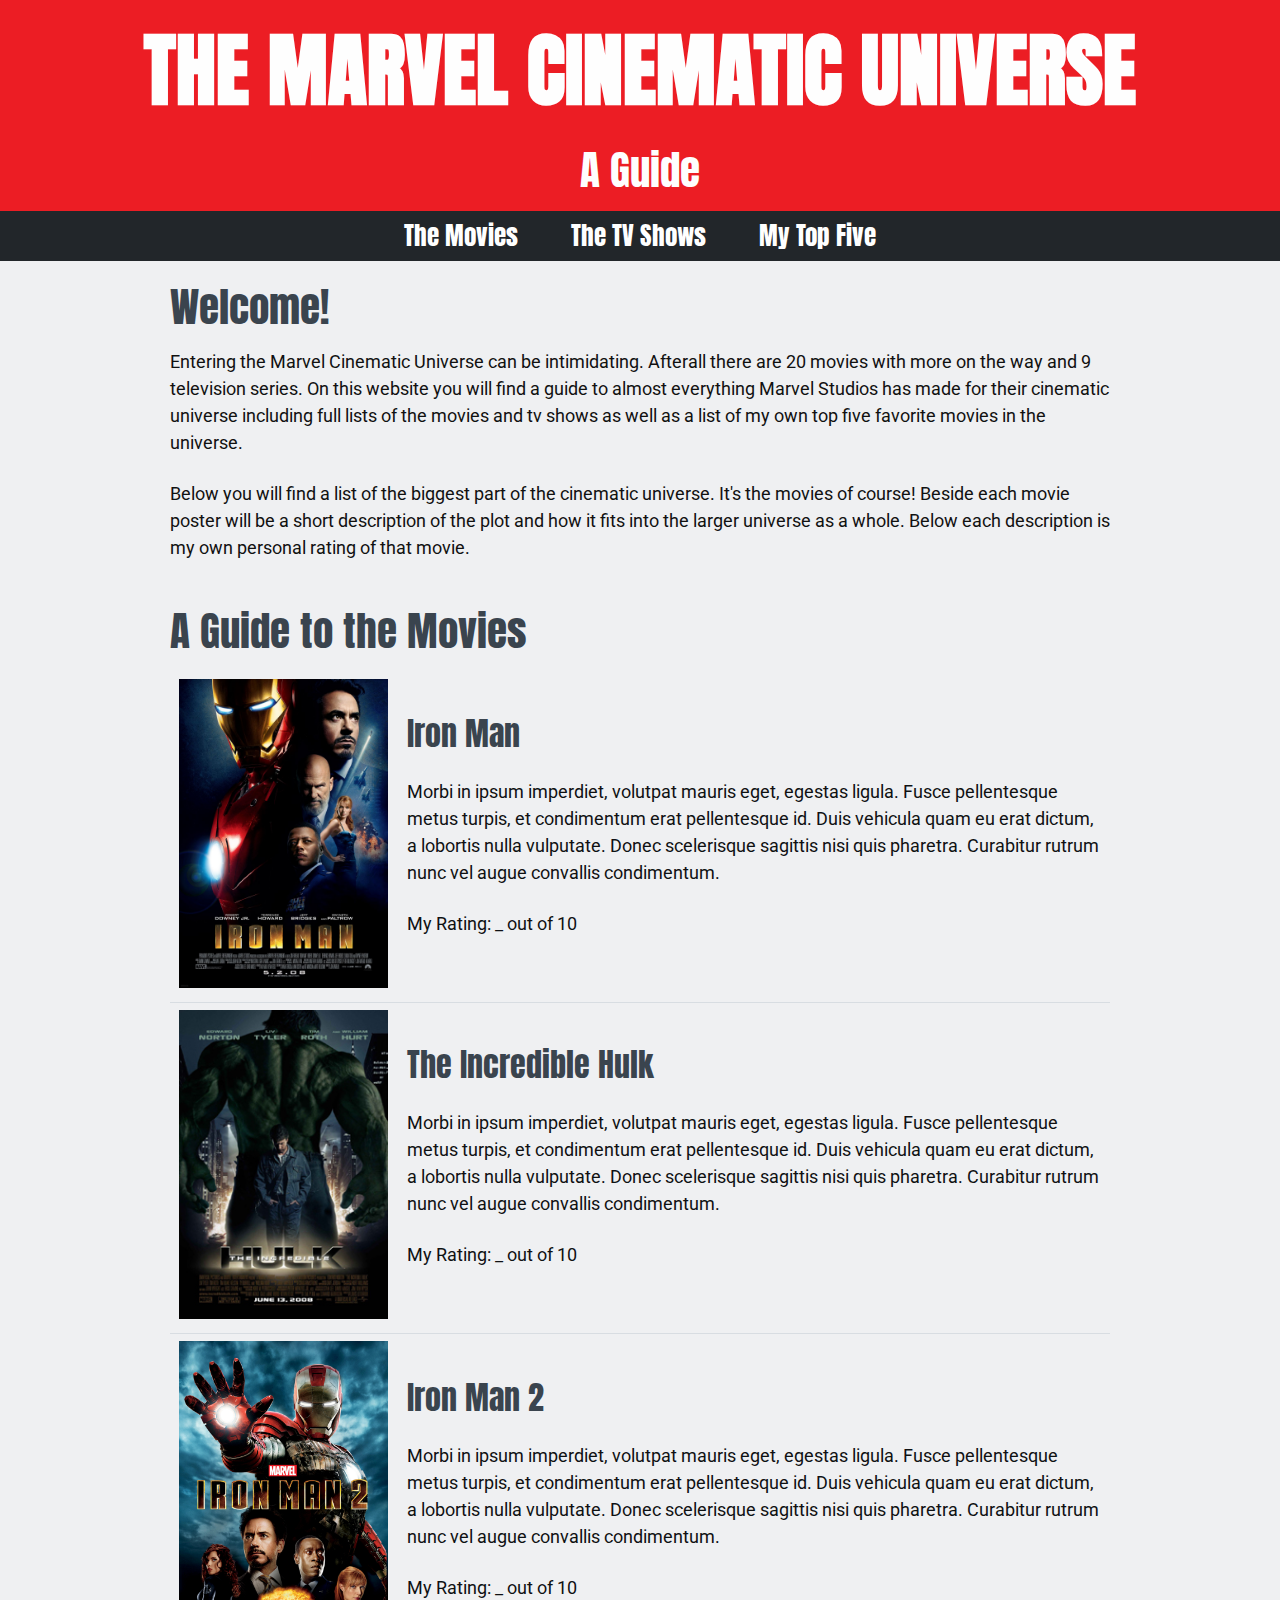
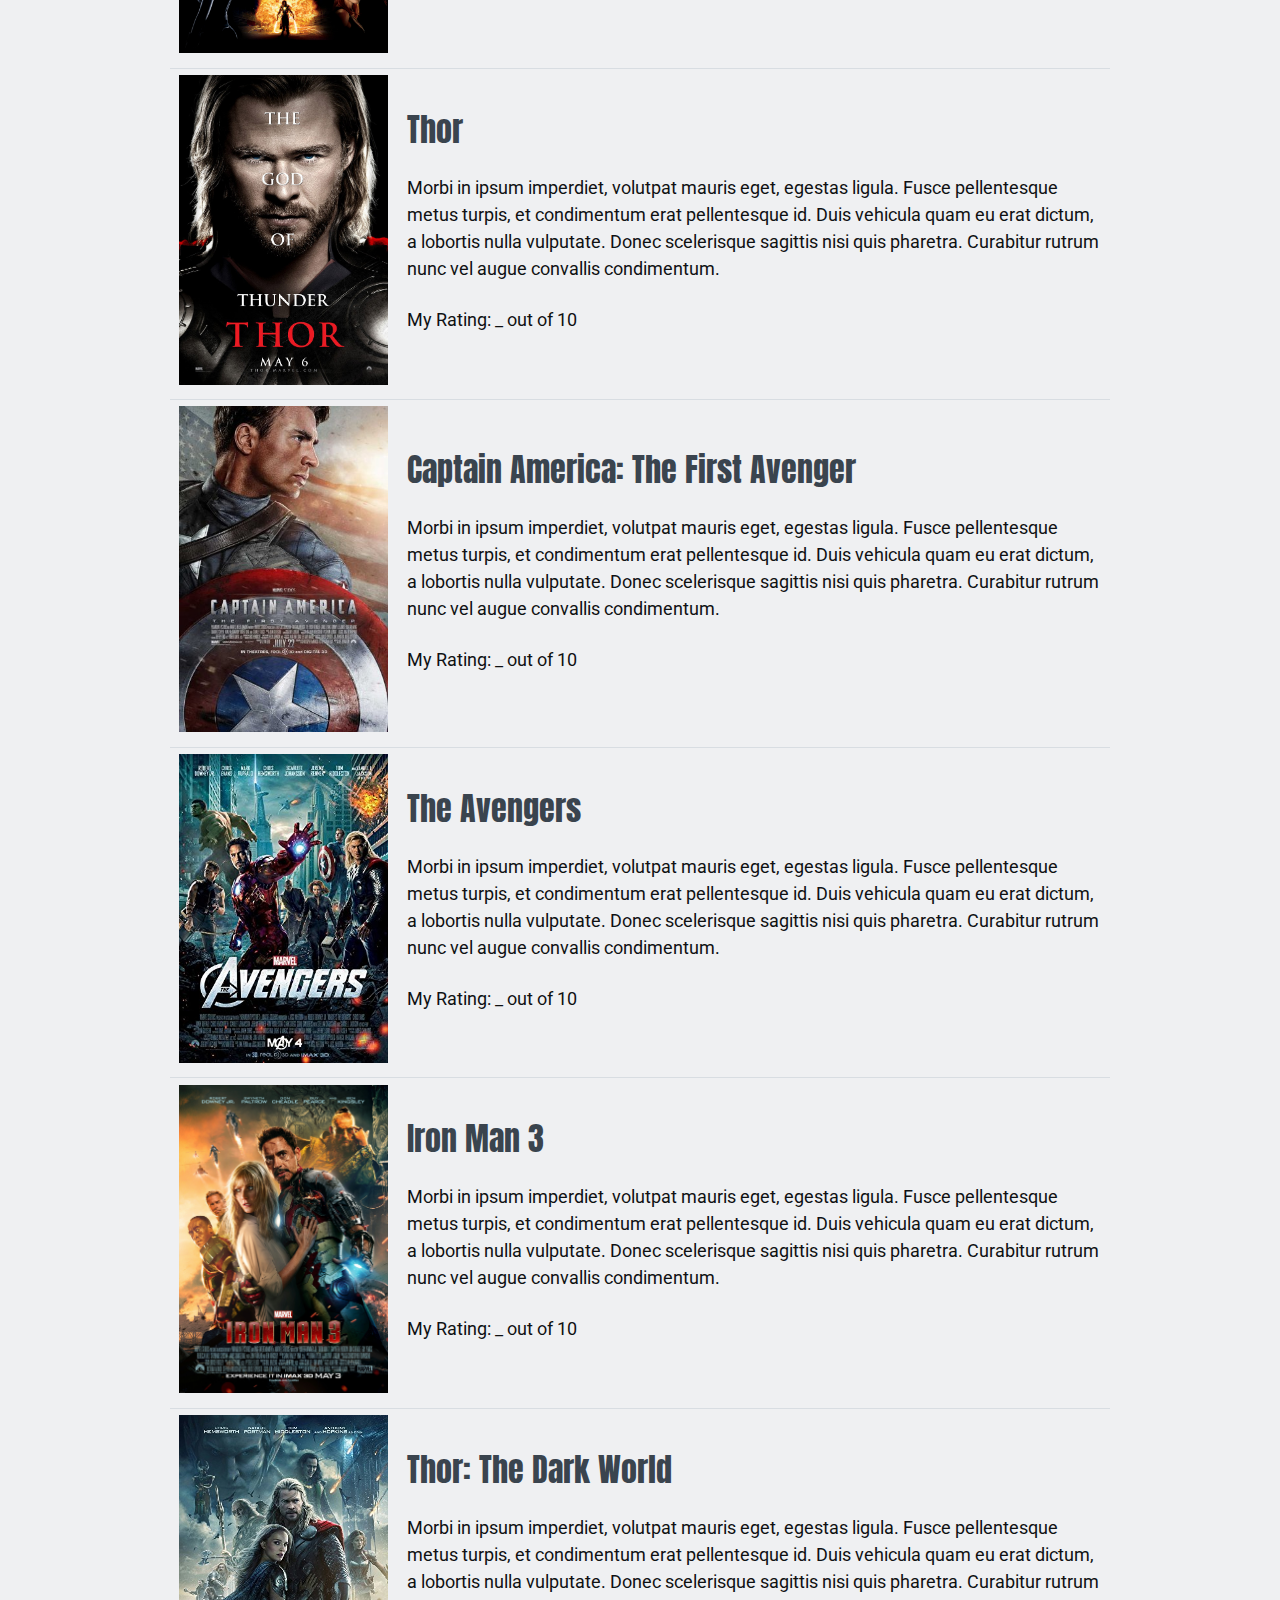
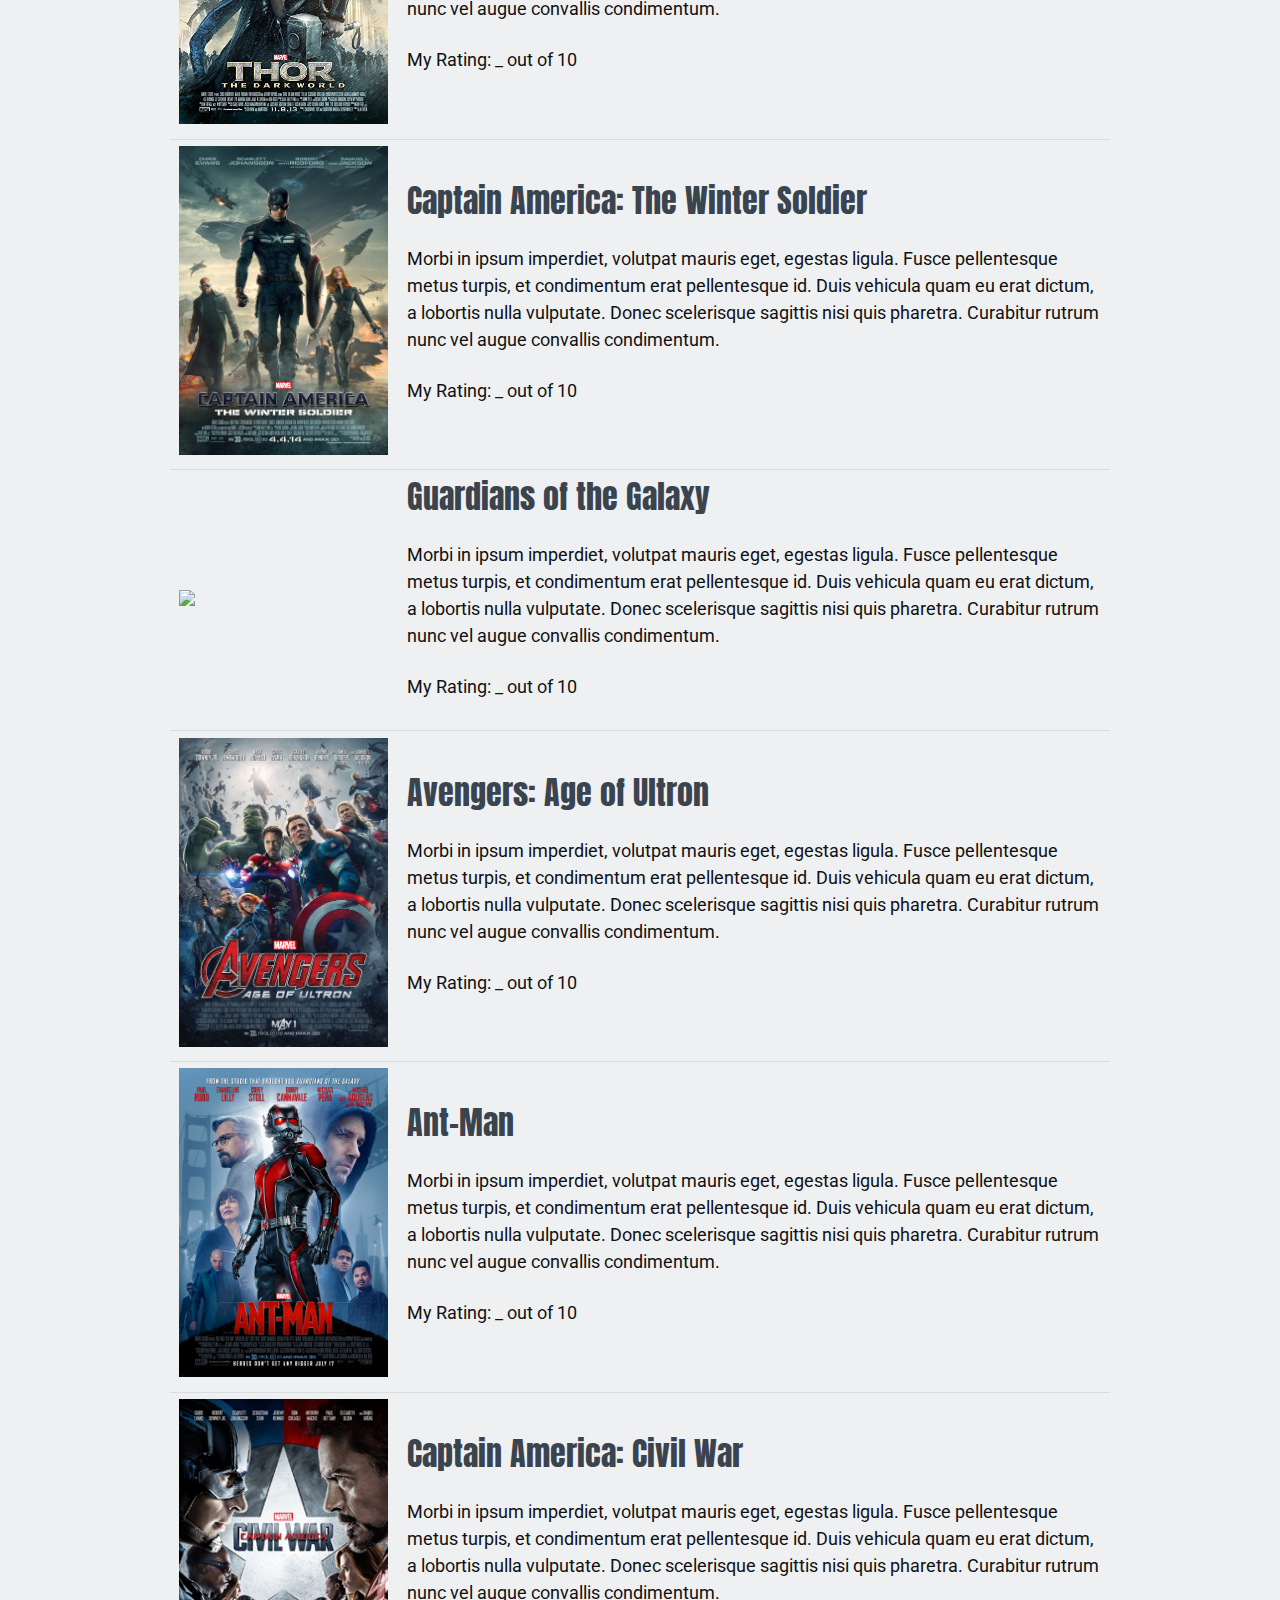
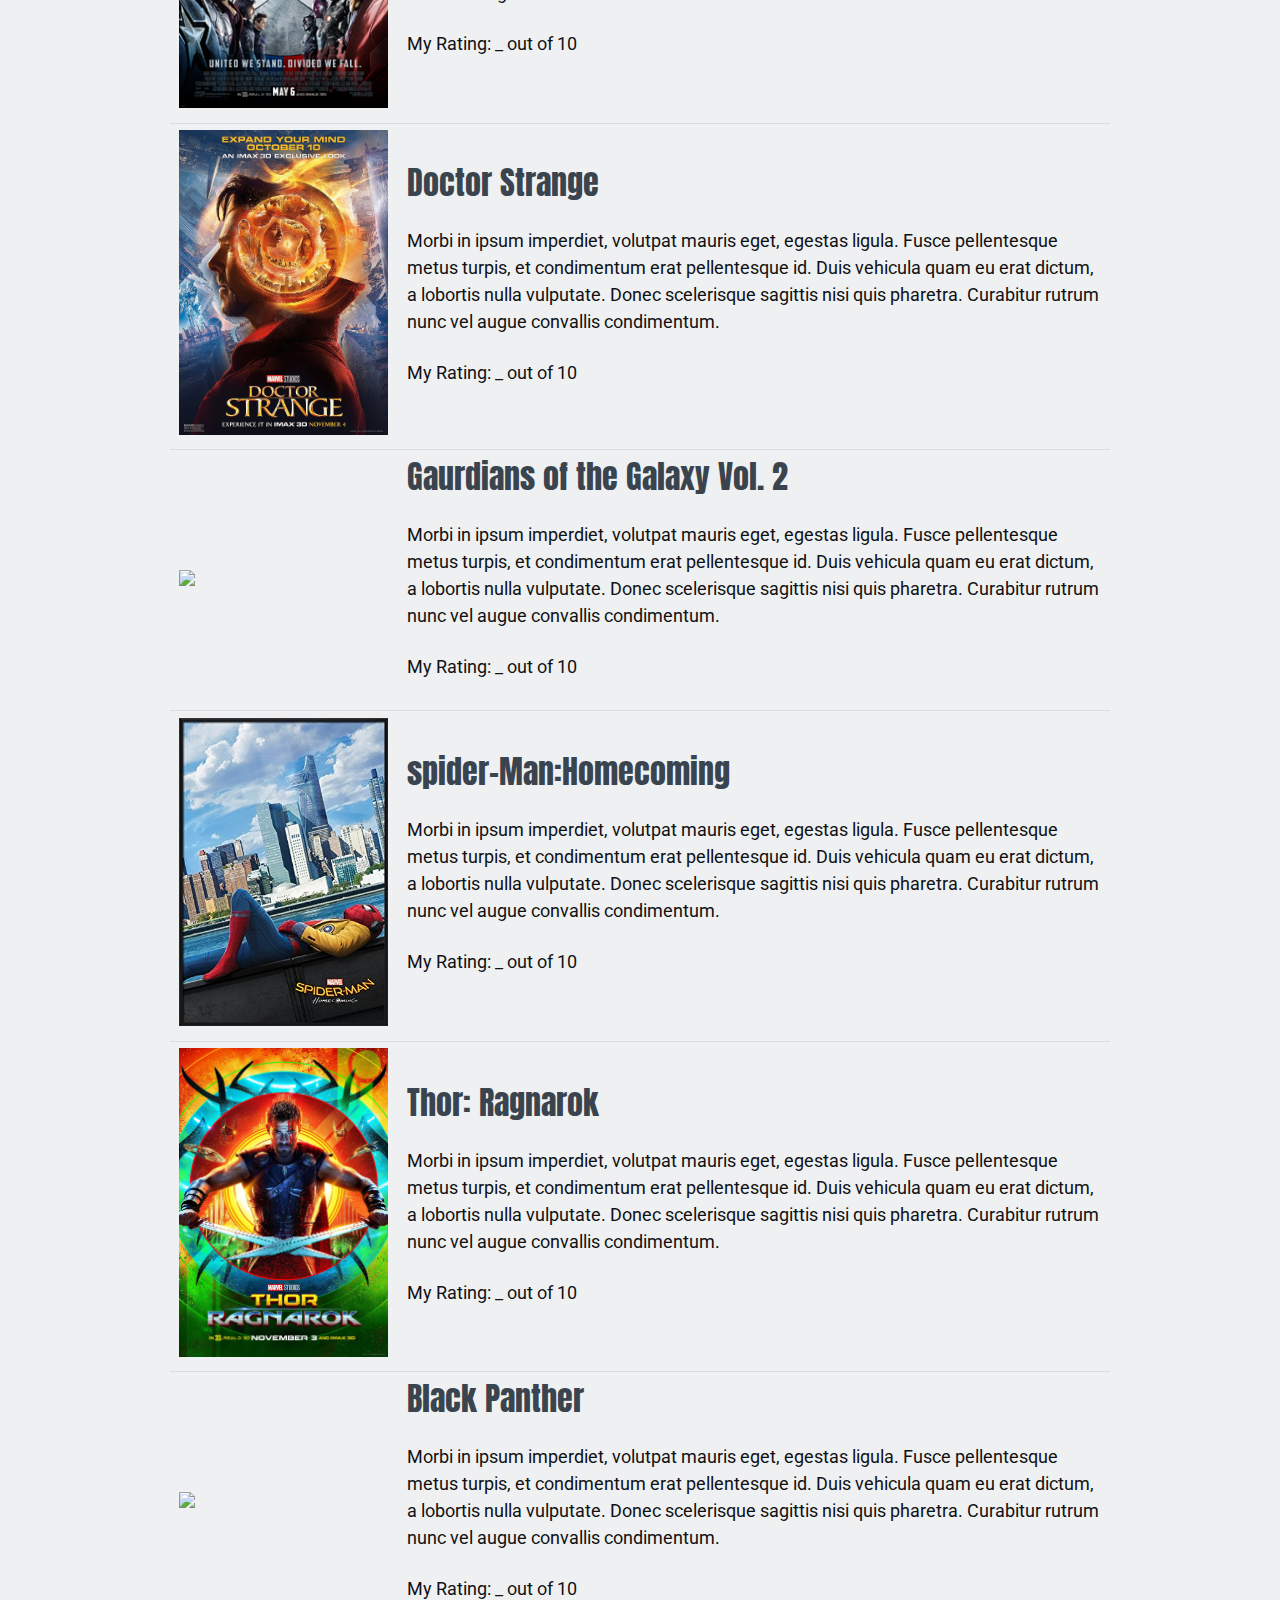
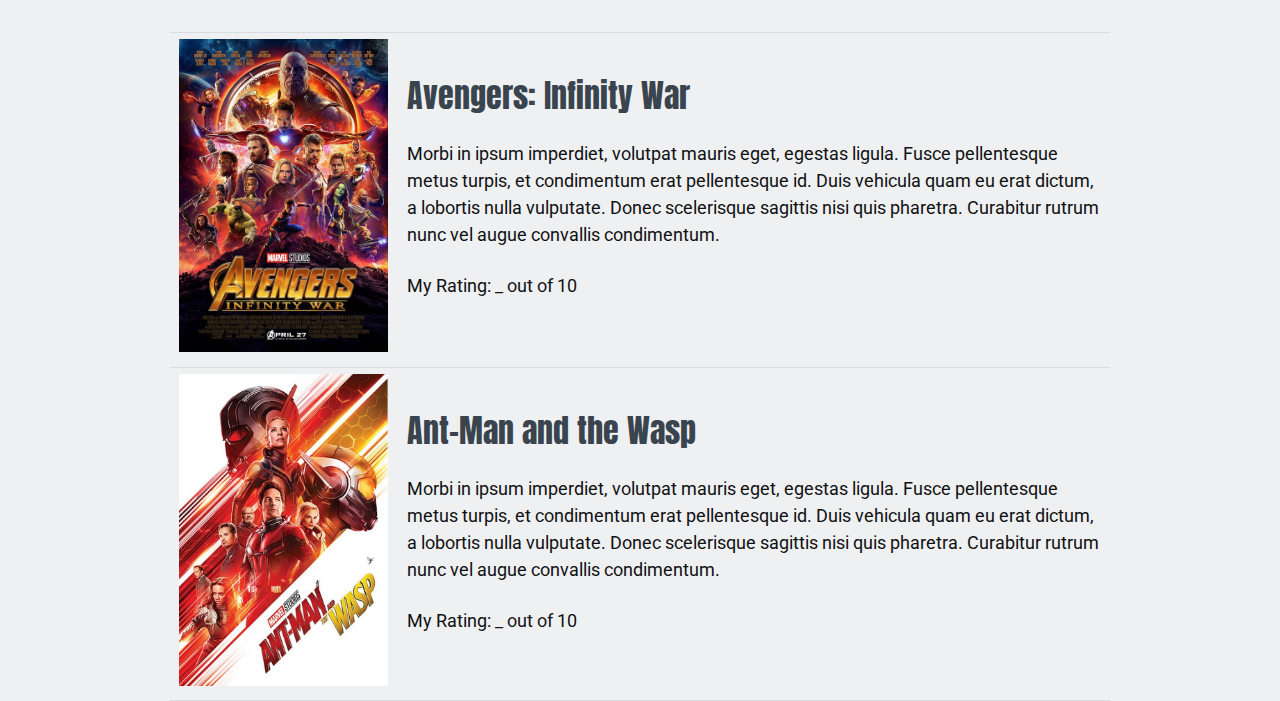
==== index.html @ a8808b58 "Add files via upload" ====
<!DOCTYPE html>

<html lang="en">
<head>
  <!-- metadata -->
  <meta charset="utf-8">
  <meta name="viewport" content="width=device-width, initial-scale=1">

  <!-- page title -->
  <title>MCU Guide</title>

  <!-- styles -->
  <link rel="stylesheet" href="css/odin-0.10.4.css">
  <link rel="stylesheet" href="css/main.css">
  <link href="https://fonts.googleapis.com/css?family=Anton" rel="stylesheet">
  <link href="https://fonts.googleapis.com/css?family=Roboto" rel="stylesheet">
</head>

<body>

  <!-- start making your grid here -->


  <head>
  <title> MCU Guide </title>
  <link rel="stylesheet" href="main.css">
  <link rel="stylesheet" href="odin-0.10.4.css">
  </head>

  <header>
    <h1> THE MARVEL CINEMATIC UNIVERSE </h1>
    <h2>A Guide </h2>
  </header>

    <nav class="navbar center-horizontal">
     <div class="navbar-menu">
       <ul>
         <li><a href="index.html">The Movies</a></li>
         <li><a href="tv.html">The TV Shows</a></li>
         <li><a href="top_five.html">My Top Five</a></li>
       </ul>
     </div>
   </nav>

<div class="container-lg">

<h2 class = "article"> Welcome! </h2>

    <p class = "intro"> Entering the Marvel Cinematic Universe can be intimidating. Afterall there are
       20 movies with more on the way and 9 television series. On this website you will find a guide to almost
        everything Marvel Studios has made for their cinematic universe including full lists of the movies and tv shows as well as a list of my own top five favorite movies in the universe. </p>

    <p class = "intro"> Below you will find a list of the biggest part of the cinematic universe. It's the movies of course! Beside each movie poster will be a short description of the plot and how it fits into the larger universe as a whole. Below each description is my own personal rating of that movie. </p>

<h2 class= "article"> A Guide to the Movies</h3>

    <table class="table-basic">


          <tbody>
            <tr>
              <td><img src="images/ironman.jpg"  width="900"></td>
              <td class = "info"><h3 class= "table">Iron Man</h3>
                <p>Morbi in ipsum imperdiet, volutpat mauris eget, egestas ligula.
                  Fusce pellentesque metus turpis, et condimentum erat pellentesque
                  id. Duis vehicula quam eu erat dictum, a lobortis nulla vulputate.
                  Donec scelerisque sagittis nisi quis pharetra. Curabitur rutrum nunc
                  vel augue convallis condimentum.</p>
                <p> My Rating: _ out of 10 </p> </td>
            </tr>
            <tr>
              <td><img src="images/hulk.jpg" width="900">  </td>
              <td class = "info"><h3 class= "table">The Incredible Hulk</h3>
                <p>Morbi in ipsum imperdiet, volutpat mauris eget, egestas ligula.
                  Fusce pellentesque metus turpis, et condimentum erat pellentesque
                  id. Duis vehicula quam eu erat dictum, a lobortis nulla vulputate.
                  Donec scelerisque sagittis nisi quis pharetra. Curabitur rutrum nunc
                  vel augue convallis condimentum.</p>
                  <p> My Rating: _ out of 10 </p></td>
            </tr>
            <tr>
              <td><img src="images/ironman_two.jpg" width="900"></td>
              <td class = "info"><h3 class= "table">Iron Man 2</h3>
                <p>Morbi in ipsum imperdiet, volutpat mauris eget, egestas ligula.
                  Fusce pellentesque metus turpis, et condimentum erat pellentesque
                  id. Duis vehicula quam eu erat dictum, a lobortis nulla vulputate.
                  Donec scelerisque sagittis nisi quis pharetra. Curabitur rutrum nunc
                  vel augue convallis condimentum.</p>
                  <p> My Rating: _ out of 10 </p></td>
            </tr>
            <tr>
              <td><img src="images/thor.jpg"  width="900"> </td>
              <td class = "info"><h3 class= "table">Thor</h3>
                <p>Morbi in ipsum imperdiet, volutpat mauris eget, egestas ligula.
                  Fusce pellentesque metus turpis, et condimentum erat pellentesque
                  id. Duis vehicula quam eu erat dictum, a lobortis nulla vulputate.
                  Donec scelerisque sagittis nisi quis pharetra. Curabitur rutrum nunc
                  vel augue convallis condimentum.</p>
                  <p> My Rating: _ out of 10 </p></td>
            </tr>
            <tr>
              <td><img src="images/cap_america.jpg"  width="900"> </td>
              <td class = "info"><h3 class= "table">Captain America: The First Avenger</h3>
                <p>Morbi in ipsum imperdiet, volutpat mauris eget, egestas ligula.
                  Fusce pellentesque metus turpis, et condimentum erat pellentesque
                  id. Duis vehicula quam eu erat dictum, a lobortis nulla vulputate.
                  Donec scelerisque sagittis nisi quis pharetra. Curabitur rutrum nunc
                  vel augue convallis condimentum.</p>
                  <p> My Rating: _ out of 10 </p></td>
            </tr>
            <tr>
              <td><img src="images/avengers.jpg"  width="900"></td>
              <td class = "info"><h3 class= "table">The Avengers</h3>
                <p>Morbi in ipsum imperdiet, volutpat mauris eget, egestas ligula.
                  Fusce pellentesque metus turpis, et condimentum erat pellentesque
                  id. Duis vehicula quam eu erat dictum, a lobortis nulla vulputate.
                  Donec scelerisque sagittis nisi quis pharetra. Curabitur rutrum nunc
                  vel augue convallis condimentum.</p>
                  <p> My Rating: _ out of 10 </p></td>
            </tr>
            <tr>
              <td><img src="images/ironman_three.jpg"  width="900"></td>
              <td class = "info"><h3 class= "table">Iron Man 3</h3>
                <p>Morbi in ipsum imperdiet, volutpat mauris eget, egestas ligula.
                  Fusce pellentesque metus turpis, et condimentum erat pellentesque
                  id. Duis vehicula quam eu erat dictum, a lobortis nulla vulputate.
                  Donec scelerisque sagittis nisi quis pharetra. Curabitur rutrum nunc
                  vel augue convallis condimentum.</p>
                  <p> My Rating: _ out of 10 </p></td>
            </tr>
            <tr>
              <td><img src="images/dark_world.jpg"  width="900"></td>
              <td class = "info"><h3 class= "table">Thor: The Dark World</h3>
                <p>Morbi in ipsum imperdiet, volutpat mauris eget, egestas ligula.
                  Fusce pellentesque metus turpis, et condimentum erat pellentesque
                  id. Duis vehicula quam eu erat dictum, a lobortis nulla vulputate.
                  Donec scelerisque sagittis nisi quis pharetra. Curabitur rutrum nunc
                  vel augue convallis condimentum.</p>
                  <p> My Rating: _ out of 10 </p></td>
            </tr>
            <tr>
              <td><img src="images/winter_soldier.jpg"  width="900"></td>
              <td class = "info"><h3 class= "table">Captain America: The Winter Soldier</h3>
                <p>Morbi in ipsum imperdiet, volutpat mauris eget, egestas ligula.
                  Fusce pellentesque metus turpis, et condimentum erat pellentesque
                  id. Duis vehicula quam eu erat dictum, a lobortis nulla vulputate.
                  Donec scelerisque sagittis nisi quis pharetra. Curabitur rutrum nunc
                  vel augue convallis condimentum.</p>
                  <p> My Rating: _ out of 10 </p></td>
            </tr>
            <tr>
              <td><img src="images/gaurdians_one.jpg"  width="900"></td>
              <td class = "info"><h3 class= "table">Guardians of the Galaxy</h3>
                <p>Morbi in ipsum imperdiet, volutpat mauris eget, egestas ligula.
                  Fusce pellentesque metus turpis, et condimentum erat pellentesque
                  id. Duis vehicula quam eu erat dictum, a lobortis nulla vulputate.
                  Donec scelerisque sagittis nisi quis pharetra. Curabitur rutrum nunc
                  vel augue convallis condimentum.</p>
                  <p> My Rating: _ out of 10 </p></td>
            </tr>
            <tr>
              <td><img src="images/age_of_ultron.jpg"  width="900"></td>
              <td class = "info"><h3 class= "table">Avengers: Age of Ultron</h3>
                <p>Morbi in ipsum imperdiet, volutpat mauris eget, egestas ligula.
                  Fusce pellentesque metus turpis, et condimentum erat pellentesque
                  id. Duis vehicula quam eu erat dictum, a lobortis nulla vulputate.
                  Donec scelerisque sagittis nisi quis pharetra. Curabitur rutrum nunc
                  vel augue convallis condimentum.</p>
                  <p> My Rating: _ out of 10 </p></td>
            </tr>
            <tr>
              <td><img src="images/antman.jpg"  width="900"></td>
              <td class = "info"><h3 class= "table">Ant-Man</h3>
                <p>Morbi in ipsum imperdiet, volutpat mauris eget, egestas ligula.
                  Fusce pellentesque metus turpis, et condimentum erat pellentesque
                  id. Duis vehicula quam eu erat dictum, a lobortis nulla vulputate.
                  Donec scelerisque sagittis nisi quis pharetra. Curabitur rutrum nunc
                  vel augue convallis condimentum.</p>
                  <p> My Rating: _ out of 10 </p></td>
            </tr>
            <tr>
              <td><img src="images/civil_war.jpg"  width="900"></td>
              <td class = "info"><h3 class= "table">Captain America: Civil War</h3>
                <p>Morbi in ipsum imperdiet, volutpat mauris eget, egestas ligula.
                  Fusce pellentesque metus turpis, et condimentum erat pellentesque
                  id. Duis vehicula quam eu erat dictum, a lobortis nulla vulputate.
                  Donec scelerisque sagittis nisi quis pharetra. Curabitur rutrum nunc
                  vel augue convallis condimentum.</p>
                  <p> My Rating: _ out of 10 </p></td>
            </tr>
            <tr>
              <td><img src="images/doctor_strange.jpg"  width="900"></td>
              <td class = "info"><h3 class= "table">Doctor Strange</h3>
                <p>Morbi in ipsum imperdiet, volutpat mauris eget, egestas ligula.
                  Fusce pellentesque metus turpis, et condimentum erat pellentesque
                  id. Duis vehicula quam eu erat dictum, a lobortis nulla vulputate.
                  Donec scelerisque sagittis nisi quis pharetra. Curabitur rutrum nunc
                  vel augue convallis condimentum.</p>
                  <p> My Rating: _ out of 10 </p></td>
            </tr>
            <tr>
              <td><img src="images/gaurdians_two.jpg" width="900"></td>
              <td class = "info"><h3 class= "table">Gaurdians of the Galaxy Vol. 2</h3>
                <p>Morbi in ipsum imperdiet, volutpat mauris eget, egestas ligula.
                  Fusce pellentesque metus turpis, et condimentum erat pellentesque
                  id. Duis vehicula quam eu erat dictum, a lobortis nulla vulputate.
                  Donec scelerisque sagittis nisi quis pharetra. Curabitur rutrum nunc
                  vel augue convallis condimentum.</p>
                  <p> My Rating: _ out of 10 </p></td>
            </tr>
            <tr>
              <td><img src="images/homecoming.jpg"  width="900"></td>
              <td class = "info"><h3 class= "table">spider-Man:Homecoming</h3>
                <p>Morbi in ipsum imperdiet, volutpat mauris eget, egestas ligula.
                  Fusce pellentesque metus turpis, et condimentum erat pellentesque
                  id. Duis vehicula quam eu erat dictum, a lobortis nulla vulputate.
                  Donec scelerisque sagittis nisi quis pharetra. Curabitur rutrum nunc
                  vel augue convallis condimentum.</p>
                  <p> My Rating: _ out of 10 </p> </td>
            </tr>
            <tr>
              <td><img src="images/ragnorok.jpg"  width="900"></td>
              <td class = "info"><h3 class= "table">Thor: Ragnarok</h3>
                <p>Morbi in ipsum imperdiet, volutpat mauris eget, egestas ligula.
                  Fusce pellentesque metus turpis, et condimentum erat pellentesque
                  id. Duis vehicula quam eu erat dictum, a lobortis nulla vulputate.
                  Donec scelerisque sagittis nisi quis pharetra. Curabitur rutrum nunc
                  vel augue convallis condimentum.</p>
                  <p> My Rating: _ out of 10 </p></td>
            </tr>
            <tr>
              <td><img src="images/black_panther.jpg"  width="900"></td>
              <td class = "info"><h3 class= "table">Black Panther</h3>
                <p>Morbi in ipsum imperdiet, volutpat mauris eget, egestas ligula.
                  Fusce pellentesque metus turpis, et condimentum erat pellentesque
                  id. Duis vehicula quam eu erat dictum, a lobortis nulla vulputate.
                  Donec scelerisque sagittis nisi quis pharetra. Curabitur rutrum nunc
                  vel augue convallis condimentum.</p>
                  <p> My Rating: _ out of 10 </p></td>
            </tr>
            <tr>
              <td><img src="images/infinity_war.jpg"  width="900"></td>
              <td class = "info"><h3 class= "table">Avengers: Infinity War</h3>
                <p>Morbi in ipsum imperdiet, volutpat mauris eget, egestas ligula.
                  Fusce pellentesque metus turpis, et condimentum erat pellentesque
                  id. Duis vehicula quam eu erat dictum, a lobortis nulla vulputate.
                  Donec scelerisque sagittis nisi quis pharetra. Curabitur rutrum nunc
                  vel augue convallis condimentum.</p>
                  <p> My Rating: _ out of 10 </p></td>
            </tr>
            <tr>
              <td><img src="images/antman_wasp.jpg"  width="900"></td>
              <td class = "info"><h3 class= "table">Ant-Man and the Wasp</h3>
                <p>Morbi in ipsum imperdiet, volutpat mauris eget, egestas ligula.
                  Fusce pellentesque metus turpis, et condimentum erat pellentesque
                  id. Duis vehicula quam eu erat dictum, a lobortis nulla vulputate.
                  Donec scelerisque sagittis nisi quis pharetra. Curabitur rutrum nunc
                  vel augue convallis condimentum.</p>
                  <p> My Rating: _ out of 10 </p></td>
            </tr>

          </tbody>

        </table>




</div>







  <!-- include any javascript below this line -->


</body>
</html>
---- css/odin-0.10.4.css ----
/*! odin-0.10.1.css | MIT License | https://github.com/joncoop/odin */
/* ==========================================================================
   Resets
   ========================================================================== */
/**
 * Set box-sizing to border-box for all elements.
 *
 * Technique from:
 * https://css-tricks.com/box-sizing/
 */
html, body {
  box-sizing: border-box;
  height: 100%;
}

*, *:before, *:after {
  box-sizing: inherit;
  /*  */
}

/**
 * Remove the margin on the body.
 */
body {
  margin: 0;
}

/* ==========================================================================
   The Grid
   ========================================================================== */
/**
 * The grid is based upon rows using flexbox.
 */
.row {
  display: flex;
  flex-direction: row;
  flex-wrap: wrap;
}

/**
 * Apply default stying to all elements in a row.
 *
 * This is a bit hackish. I'm assuming only columns will be direct decendants
 * of a row. This syntax just saves some typing.
 */
.row > * {
  padding: 12px;
  position: relative;
  width: 100%;
  /* why is this here? */
}

/**
 * Allow for gutters between columns to be adjusted.
 */
.row.gutter-default > * {
  padding: 12px;
}

.row.gutter-double > * {
  padding: 24px;
}

.row.gutter-none > * {
  padding: 0;
}

/**
 * Base column classes.
 */
.col-xs-1 {
  width: 8.333333%;
}

.col-xs-2 {
  width: 16.666666%;
}

.col-xs-3 {
  width: 25%;
}

.col-xs-4 {
  width: 33.333333%;
}

.col-xs-5 {
  width: 41.666666%;
}

.col-xs-6 {
  width: 50%;
}

.col-xs-7 {
  width: 58.333333%;
}

.col-xs-8 {
  width: 66.666666%;
}

.col-xs-9 {
  width: 75%;
}

.col-xs-10 {
  width: 83.333333%;
}

.col-xs-11 {
  width: 91.666666%;
}

.col-xs-12 {
  width: 100%;
}

/**
 * Responsive column classes for small viewports and up.
 */
@media (min-width: 480px) {
  .col-sm-1 {
    width: 8.333333%;
  }

  .col-sm-2 {
    width: 16.666666%;
  }

  .col-sm-3 {
    width: 25%;
  }

  .col-sm-4 {
    width: 33.333333%;
  }

  .col-sm-5 {
    width: 41.666666%;
  }

  .col-sm-6 {
    width: 50%;
  }

  .col-sm-7 {
    width: 58.333333%;
  }

  .col-sm-8 {
    width: 66.666666%;
  }

  .col-sm-9 {
    width: 75%;
  }

  .col-sm-10 {
    width: 83.333333%;
  }

  .col-sm-11 {
    width: 91.666666%;
  }

  .col-sm-12 {
    width: 100%;
  }
}
/**
 * Responsive column classes for medium viewports and up.
 */
@media (min-width: 720px) {
  .col-md-1 {
    width: 8.333333%;
  }

  .col-md-2 {
    width: 16.666666%;
  }

  .col-md-3 {
    width: 25%;
  }

  .col-md-4 {
    width: 33.333333%;
  }

  .col-md-5 {
    width: 41.666666%;
  }

  .col-md-6 {
    width: 50%;
  }

  .col-md-7 {
    width: 58.333333%;
  }

  .col-md-8 {
    width: 66.666666%;
  }

  .col-md-9 {
    width: 75%;
  }

  .col-md-10 {
    width: 83.333333%;
  }

  .col-md-11 {
    width: 91.666666%;
  }

  .col-md-12 {
    width: 100%;
  }
}
/**
 * Responsive column classes for large viewports and up.
 */
@media (min-width: 960px) {
  .col-lg-1 {
    width: 8.333333%;
  }

  .col-lg-2 {
    width: 16.666666%;
  }

  .col-lg-3 {
    width: 25%;
  }

  .col-lg-4 {
    width: 33.333333%;
  }

  .col-lg-5 {
    width: 41.666666%;
  }

  .col-lg-6 {
    width: 50%;
  }

  .col-lg-7 {
    width: 58.333333%;
  }

  .col-lg-8 {
    width: 66.666666%;
  }

  .col-lg-9 {
    width: 75%;
  }

  .col-lg-10 {
    width: 83.333333%;
  }

  .col-lg-11 {
    width: 91.666666%;
  }

  .col-lg-12 {
    width: 100%;
  }
}
/**
 * Reverse the order of columns within a row.
 */
.reverse {
  flex-direction: row-reverse;
  flex-wrap: wrap-reverse;
}

@media (max-width: 479px) {
  .reverse-xs {
    flex-direction: row-reverse;
    flex-wrap: wrap-reverse;
  }
}
@media (min-width: 480px) and (max-width: 719px) {
  .reverse-sm {
    flex-direction: row-reverse;
    flex-wrap: wrap-reverse;
  }
}
@media (min-width: 720px) and (max-width: 959px) {
  .reverse-md {
    flex-direction: row-reverse;
    flex-wrap: wrap-reverse;
  }
}
@media (min-width: 960px) {
  .reverse-lg {
    flex-direction: row-reverse;
    flex-wrap: wrap-reverse;
  }
}
/**
 * The .show-gridlines class can be applied to the body or any other element
 * that contains rows. Gridlines aren't intended to be applied to final layouts,
 * but they can be quite useful when creating the initial grid or debugging.
 */
.show-gridlines .row > * {
  border: 1px solid #bbb;
}

/* ==========================================================================
   Containers
   ========================================================================== */
/**
* Center container classes and give a little paddinn on the sides to keep
* content from touching the edge of small screens.
*/
.container-sm,
.container-md,
.container-lg,
.container-xl {
  margin: 0 auto;
  padding: 0 0.6rem;
}

/**
 * Fluid containers expand to the max-width if space is available. Otherwise,
 * they expand to the browser width.
 *
 * TODO: Create fixed-width responsive containers that snap to viewport
 *       breakpoints.
 */
.container-sm {
  max-width: 480px;
}

.container-md {
  max-width: 720px;
}

.container-lg {
  max-width: 960px;
}

.container-xl {
  max-width: 1200px;
}

/* ==========================================================================
   Navbar
   ========================================================================== */
.navbar {
  align-items: center;
  background-color: #d8dde2;
  display: flex;
  justify-content: space-between;
  padding: 0 0.4rem;
}

.navbar-menu {
  display: flex;
  position: relative;
  z-index: 998;
  /* make sure the menu stays in front of all other content */
}

.navbar-spread {
  display: block;
}

.navbar-spread .navbar-menu {
  display: block;
}

.navbar-spread .navbar-menu ul {
  display: flex;
  justify-content: space-around;
}

.navbar ul {
  display: flex;
  list-style: none;
  margin: 0;
  padding: 0;
}

.navbar li {
  padding: 0.4rem;
}

.navbar a:link,
.navbar a:visited {
  display: block;
  text-decoration: none;
}

.navbar a:hover,
.navbar a:active {
  text-decoration: underline;
}

.navbar-brand {
  color: #0f1113;
  font-size: 2.0rem;
  font-weight: 500;
  margin: 0 auto 0 0;
}

.menu-toggle {
  background-color: transparent;
  border: none;
  display: block;
  font-size: 1.0rem;
  /* http://stackoverflow.com/questions/29930933/absolute-positioned-item-in-a-flex-container-still-gets-considered-as-item-in-ie */
  margin: 0 0.2rem 0 auto;
  padding: 0.6rem 0;
}

.menu-dismiss {
  background-color: transparent;
  border: none;
  color: #3a444e;
  display: block;
  font-size: 24px;
  margin: 0.2rem;
  right: 0;
  padding: 0.2rem;
  position: absolute;
  top: 0;
  z-index: 999;
  /* make sure this is higher than the navbar-menu */
}

.navbar-slideout .navbar-menu,
.navbar-slideout-xs .navbar-menu,
.navbar-slideout-sm .navbar-menu,
.navbar-slideout-md .navbar-menu,
.navbar-slideout-lg .navbar-menu,
.navbar-slideout-xl .navbar-menu {
  background-color: #d8dde2;
  display: block;
  height: 100%;
  left: -280px;
  opacity: 0.96;
  overflow: auto;
  position: fixed;
  top: 0;
  transition: 0.4s;
  width: 280px;
}

.navbar-slideout .navbar-menu ul,
.navbar-slideout-xs .navbar-menu ul,
.navbar-slideout-sm .navbar-menu ul,
.navbar-slideout-md .navbar-menu ul,
.navbar-slideout-lg .navbar-menu ul,
.navbar-slideout-xl .navbar-menu ul {
  flex-direction: column;
}

.navbar-slideout .menu-shown,
.navbar-slideout-xs .menu-shown,
.navbar-slideout-sm .menu-shown,
.navbar-slideout-md .menu-shown,
.navbar-slideout-lg .menu-shown,
.navbar-slideout-xl .menu-shown {
  left: 0;
  transition: 0.4s;
}

@media (min-width: 480px) {
  .navbar-slideout-sm .navbar-menu {
    background-color: transparent;
    height: auto;
    overflow: auto;
    position: static;
    width: auto;
  }

  .navbar-slideout-sm .navbar-menu ul {
    flex-direction: row;
  }

  .navbar-slideout-sm .menu-dismiss,
  .navbar-slideout-sm .menu-toggle {
    display: none;
  }
}
@media (min-width: 720px) {
  .navbar-slideout-md .navbar-menu {
    background-color: transparent;
    height: auto;
    overflow: auto;
    position: static;
    width: auto;
  }

  .navbar-slideout-md .navbar-menu ul {
    flex-direction: row;
  }

  .navbar-slideout-md .menu-dismiss,
  .navbar-slideout-md .menu-toggle {
    display: none;
  }
}
@media (min-width: 960px) {
  .navbar-slideout-lg .navbar-menu {
    background-color: transparent;
    height: auto;
    overflow: auto;
    position: static;
    width: auto;
  }

  .navbar-slideout-lg .navbar-menu ul {
    flex-direction: row;
  }

  .navbar-slideout-lg .menu-dismiss,
  .navbar-slideout-lg .menu-toggle {
    display: none;
  }
}
/* ==========================================================================
   Positioning
   ========================================================================== */
/**
 * Utilities for horizontally and vertically centering elements.
 */
.center-vertical,
.center-horizontal,
.push-left,
.push-right {
  display: flex;
}

.center-vertical {
  align-items: center;
}

.center-horizontal {
  justify-content: center;
}

/**
 * Push element to the right or left edge of other elements.
 */
.push-left {
  justify-content: flex-start;
}

.push-right {
  justify-content: flex-end;
}

/**
 * Position elements in the corners of other elements.
 */
.upper-left,
.upper-right,
.lower-right,
.lower-left {
  position: absolute;
}

.upper-left,
.gutter-default .upper-left {
  top: 12px;
  left: 12px;
}

.gutter-double .upper-left {
  top: 24px;
  left: 24px;
}

.gutter-none .upper-left {
  top: 0;
  left: 0;
}

.upper-right,
.gutter-default .upper-right {
  top: 12px;
  right: 12px;
}

.gutter-double .upper-right {
  top: 24px;
  right: 24px;
}

.gutter-none .upper-right {
  top: 0;
  right: 0;
}

.lower-right,
.gutter-default .lower-right {
  bottom: 12px;
  right: 12px;
}

.gutter-double .lower-right {
  bottom: 24px;
  right: 24px;
}

.gutter-none .lower-right {
  bottom: 0;
  right: 0;
}

.lower-left,
.gutter-default .lower-left {
  bottom: 12px;
  left: 12px;
}

.gutter-double .lower-left {
  bottom: 24px;
  left: 24px;
}

.gutter-none .lower-left {
  bottom: 0;
  left: 0;
}

/**
 * Utility classes for quicly applying floats to elements.
 */
.right {
  float: right;
  margin-left: 1.2rem;
  margin-bottom: 1.2rem;
}

.left {
  float: left;
  margin-right: 1.2rem;
  margin-bottom: 1.2rem;
}

.clear {
  clear: both;
}

/**
 * Center inline elements such as images.
 */
.center {
  display: block;
  margin: 0 auto;
}

/**
 * Text alignment utilities.
 */
.text-left {
  text-align: left;
}

.text-right {
  text-align: right;
}

.text-center {
  text-align: center;
}

.text-justify {
  text-align: justify;
}

/* ==========================================================================
   Responsive Utilities
   ========================================================================== */
/**
 * Images, iframes, and video elements are responsive by default.
 *
 * TODO: Write classes that constrain responsive video and iframes to a fixed
 *       aspect ratio.
 */
img,
iframe,
video {
  max-width: 100%;
}

/**
 * Hide content based on viewport
 *
 * The .hidden-*-down classes hide the element when the viewport is at the given
 * breakpoint or smaller. For example, .hidden-sm-down hides an element on small,
 * and extra-small viewports.
 *
 * The .hidden-*-up classes hide the element when the viewport is at the given
 * breakpoint or wider.
 */
@media (max-width: 479px) {
  .hide-xs-down {
    display: none;
  }
}
@media (max-width: 719px) {
  .hide-sm-down {
    display: none;
  }
}
@media (max-width: 959px) {
  .hide-md-down {
    display: none;
  }
}
@media (min-width: 480px) {
  .hide-sm-up {
    display: none;
  }
}
@media (min-width: 720px) {
  .hide-md-up {
    display: none;
  }
}
@media (min-width: 960px) {
  .hide-lg-up {
    display: none;
  }
}
/* ==========================================================================
   Typography
   ========================================================================== */
/**
 * Apply default body styles.
 */
body {
  background-color: #fdfdfd;
  color: #111;
  font-family: "Helvetica Neue", Helvetica, Arial, sans-serif;
  font-size: 18px;
  font-weight: 400;
  line-height: 1.5;
}

/**
 * Apply default heading styles.
 */
h1,
h2,
h3,
h4,
h5,
h6 {
  color: #3a444e;
  font-weight: 500;
  margin-top: 0rem;
}

h1 {
  font-size: 4.0rem;
  line-height: 4.5rem;
  margin-bottom: 1.5rem;
}

h2 {
  font-size: 2.555rem;
  line-height: 3.25rem;
  margin-bottom: 1.75rem;
}

h3 {
  font-size: 2.0rem;
  line-height: 2.5rem;
  margin-bottom: 1.5rem;
}

h4 {
  font-size: 1.555rem;
  line-height: 2.0rem;
  margin-bottom: 1.0rem;
}

h5 {
  font-size: 1.333rem;
  line-height: 1.75rem;
  margin-bottom: 1.25rem;
}

h6 {
  font-size: 1.111rem;
  line-height: 1.75rem;
  margin-bottom: 1.25rem;
}

/**
 * Set vertical spacing for non-heading text elements.
 */
p,
ul,
ol,
pre,
table,
blockquote {
  margin-top: 0rem;
  margin-bottom: 1.5rem;
}

ul ul,
ol ol,
ul ol,
ol ul {
  margin-top: 0rem;
  margin-bottom: 0rem;
}

sub,
sup {
  line-height: 0;
  position: relative;
  vertical-align: baseline;
}

sup {
  top: -0.5em;
}

sub {
  bottom: -0.25em;
}

/**
 * Make sure list indentation is consistent with other spacing.
 */
ol,
ul {
  margin-left: 18.0045px;
  padding-left: 24px;
}

/**
 * Unstyled lists.
 */
ol.list-unstyled,
ul.list-unstyled {
  list-style: none;
  margin: 0;
  padding: 0;
}

/**
 * Style blockquotes and citations.
 */
blockquote {
  border-left: 6px solid #d8dde2;
  font-size: 1.333rem;
  line-height: 1.75rem;
  margin-left: 24px;
  padding-left: 12px;
}

blockquote p:last-of-type {
  margin-bottom: 0.5rem;
}

blockquote cite {
  color: #678;
  display: block;
  font-size: 1.0rem;
  font-style: italic;
}

blockquote cite::before {
  content: "\2014 ";
  margin-right: 0.4rem;
  white-space: pre;
}

/**
 * Make the weight of bold text relative to the base font-weight.
 *
 * In all likelihood this has no effect, but it might if a very light base
 * font-weight is used.
 */
b,
strong {
  font-weight: bolder;
}

/**
 * Make sure small text is rendered the same in all browsers.
 */
small {
  font-size: 80%;
}

/**
 * Set the highlight color.
 */
mark {
  background-color: #ff8;
}

/**
 * Get the code and code-like elements.
 */
code,
kbd,
samp {
  color: #678;
  font-family: monospace;
  font-size: 1.0em;
}

/**
 * Utilities for de-emphasizing text.
 */
.light {
  color: #678;
}

/* ==========================================================================
   Images
   ========================================================================== */
/**
 * Remove the border on linked images in IE.
 */
img {
  border-style: none;
}

/**
 * Helper classes allow for rounded and circle images.
 *
 * These image styles can be used on elements other than images.
 */
.rounded {
  border-radius: 0.4rem;
}

.circle {
  border-radius: 50%;
}

/* ==========================================================================
   Tables
   ========================================================================== */
/**
 * Just a little basic table styling. Nothing too fancy.
 */
table.table-basic {
  border-collapse: collapse;
  color: #0f1113;
}

table.table-basic caption {
  color: #0f1113;
  font-size: 1.333rem;
  font-weight: 500;
  padding: 0.4rem;
  text-align: center;
}

table.table-basic tfoot {
  color: #3a444e;
  font-size: 0.85rem;
  font-style: italic;
}

table.table-basic tbody tr {
  border-bottom: 1px solid #d8dde2;
}

table.table-basic td,
table.table-basic th {
  padding: 0.4rem 0.6rem;
}

table.table-basic th {
  border-bottom: 1px solid #678;
  border-top: 1px solid #678;
  color: #3a444e;
  font-weight: 500;
}

/**
 * Make tables responsive.
 *
 * Technique from:
 * http://allthingssmitty.com/2016/10/03/responsive-table-layout/
 */
table.table-stack {
  width: 100%;
}

table.table-stack thead {
  border: none;
  clip: rect(0 0 0 0);
  height: 1px;
  margin: -1px;
  overflow: hidden;
  padding: 0;
  position: absolute !important;
  width: 1px;
}

table.table-stack tbody tr {
  border: 1px solid #9eaab6;
  display: block;
  margin-bottom: 0.4rem;
  padding: 0.4rem;
}

table.table-stack td {
  display: block;
  text-align: right;
}

table.table-stack td:before {
  content: attr(aria-label);
  float: left;
  font-weight: 500;
  color: #3a444e;
}

table.table-stack tfoot td {
  display: block;
  text-align: left;
}

@media (max-width: 479px) {
  table.table-stack-xs {
    width: 100%;
  }

  table.table-stack-xs thead {
    border: none;
    clip: rect(0 0 0 0);
    height: 1px;
    margin: -1px;
    overflow: hidden;
    padding: 0;
    position: absolute !important;
    width: 1px;
  }

  table.table-stack-xs tbody tr {
    border: 1px solid #9eaab6;
    display: block;
    margin-bottom: 0.4rem;
    padding: 0.4rem;
  }

  table.table-stack-xs td {
    display: block;
    text-align: right;
  }

  table.table-stack-xs td:before {
    content: attr(aria-label);
    float: left;
    font-weight: 500;
    color: #3a444e;
  }

  table.table-stack-xs tfoot td {
    display: block;
    text-align: left;
  }
}
@media (max-width: 719px) {
  table.table-stack-sm {
    width: 100%;
  }

  table.table-stack-sm thead {
    border: none;
    clip: rect(0 0 0 0);
    height: 1px;
    margin: -1px;
    overflow: hidden;
    padding: 0;
    position: absolute !important;
    width: 1px;
  }

  table.table-stack-sm tbody tr {
    border: 1px solid #9eaab6;
    display: block;
    margin-bottom: 0.4rem;
    padding: 0.4rem;
  }

  table.table-stack-sm td {
    display: block;
    text-align: right;
  }

  table.table-stack-sm td:before {
    content: attr(aria-label);
    float: left;
    font-weight: 500;
    color: #3a444e;
  }

  table.table-stack-sm tfoot td {
    display: block;
    text-align: left;
  }
}
@media (max-width: 959px) {
  table.table-stack-md {
    width: 100%;
  }

  table.table-stack-md thead {
    border: none;
    clip: rect(0 0 0 0);
    height: 1px;
    margin: -1px;
    overflow: hidden;
    padding: 0;
    position: absolute !important;
    width: 1px;
  }

  table.table-stack-md tbody tr {
    border: 1px solid #9eaab6;
    display: block;
    margin-bottom: 0.4rem;
    padding: 0.4rem;
  }

  table.table-stack-md td {
    display: block;
    text-align: right;
  }

  table.table-stack-md td:before {
    content: attr(aria-label);
    float: left;
    font-weight: 500;
    color: #3a444e;
  }

  table.table-stack-md tfoot td {
    display: block;
    text-align: left;
  }
}
/**
 * Utility classes to shade table rows.
 */
table.shade-even-rows tbody tr:nth-child(even) {
  background-color: #d8dde2;
}

table.shade-odd-rows tbody tr:nth-child(odd) {
  background-color: #d8dde2;
}

/* ==========================================================================
   Buttons
   ========================================================================== */
.button-primary,
.button-secondary,
.button-info,
.button-success,
.button-warning,
.button-danger,
input[type="button"].button-primary,
input[type="button"].button-secondary,
input[type="button"].button-info,
input[type="button"].button-success,
input[type="button"].button-danger,
input[type="button"].button-warning,
input[type="submit"].button-primary,
input[type="submit"].button-secondary,
input[type="submit"].button-info,
input[type="submit"].button-success,
input[type="submit"].button-danger,
input[type="submit"].button-warning {
  border-radius: 3px;
  display: inline-block;
  font-family: "Helvetica Neue", Helvetica, Arial, sans-serif;
  font-size: 18px;
  line-height: 1.0;
  margin: 0.3rem 0;
  outline: 0;
  padding: 0.6rem;
  text-decoration: none;
  vertical-align: middle;
}

.button-primary:focus,
.button-secondary:focus,
.button-info:focus,
.button-success:focus,
.button-warning:focus,
.button-danger:focus,
input[type="button"].button-primary:focus,
input[type="button"].button-secondary:focus,
input[type="button"].button-info:focus,
input[type="button"].button-success:focus,
input[type="button"].button-danger:focus,
input[type="button"].button-warning:focus,
input[type="submit"].button-primary:focus,
input[type="submit"].button-secondary:focus,
input[type="submit"].button-info:focus,
input[type="submit"].button-success:focus,
input[type="submit"].button-danger:focus,
input[type="submit"].button-warning:focus {
  box-shadow: 0 0 6px #678;
}

.button-primary:disabled,
.button-secondary:disabled,
.button-info:disabled,
.button-success:disabled,
.button-warning:disabled,
.button-danger:disabled,
input[type="button"]:disabled,
input[type="submit"]:disabled {
  color: #f2f2f2;
  cursor: not-allowed;
}

.button-primary,
.button-info,
.button-success,
.button-warning,
.button-danger {
  border: none;
  color: #FFF;
}

.button-primary {
  background-color: #678;
}

.button-primary:hover {
  background-color: #5b6a79;
}

.button-primary:disabled {
  background-color: #9eaab6;
}

.button-secondary {
  background-color: #FFF;
  border: 1px solid #9eaab6;
  color: #3a444e;
}

.button-secondary:hover {
  background-color: #f2f2f2;
}

.button-secondary:disabled {
  background-color: #FFF;
  color: #9eaab6;
}

.button-info {
  background-color: #5be;
}

.button-info:hover {
  background-color: #3eb2ec;
}

.button-info:disabled {
  background-color: #b2e0f7;
}

.button-success {
  background-color: #2c5;
}

.button-success:hover {
  background-color: #1eb64c;
}

.button-success:disabled {
  background-color: #6de792;
}

.button-warning {
  background-color: #d82;
}

.button-warning:hover {
  background-color: #c77a1f;
}

.button-warning:disabled {
  background-color: #ebb87a;
}

.button-danger {
  background-color: #c00;
}

.button-danger:hover {
  background-color: #b30000;
}

.button-danger:disabled {
  background-color: #ff6666;
}

.button-sm {
  font-size: 0.8rem;
  padding: 0.2rem;
}

.button-lg {
  font-size: 2.0rem;
  padding: 0.8rem;
}

/* ==========================================================================
   Forms
   ========================================================================== */
/**
 * Basic form styling.
 *
 * Nothing fancy here. Mostly just making sure styling is consistent across
 * browsers.
 */
.form-basic input,
.form-basic select,
.form-basic textarea {
  background-color: #FFF;
  border: 1px solid #9eaab6;
  color: #0f1113;
  display: inline-block;
  margin: 0.3rem 0;
  padding: 0.2rem;
  vertical-align: middle;
}

.form-basic input[type="checkbox"],
.form-basic input[type="radio"] {
  background-color: transparent;
  margin: 0.3rem 0.3rem 0.3rem 0;
  padding: 0;
}

.form-basic textarea {
  min-height: 6.0rem;
  resize: vertical;
  vertical-align: top;
}

.form-basic input:focus,
.form-basic select:focus,
.form-basic textarea:focus {
  box-shadow: 0 0 6px #678;
  outline: 0;
}

.form-basic input[type="radio"]:focus,
.form-basic input[type="checkbox"]:focus {
  outline: 1px solid #9eaab6;
}

.form-basic input[disabled],
.form-basic select[disabled],
.form-basic textarea[disabled] {
  cursor: not-allowed;
  background-color: #d8dde2;
}

.form-basic input[readonly],
.form-basic select[readonly],
.form-basic textarea[readonly] {
  cursor: not-allowed;
  background-color: #d8dde2;
}

.form-basic input:focus:invalid,
.form-basic textarea:focus:invalid,
.form-basic select:focus:invalid {
  border-color: #a00;
  color: #a00;
}

.form-basic input[type="file"]:focus:invalid:focus {
  outline-color: #a00;
}

.form-basic label {
  margin: 0.3rem 0.3rem 0.3rem 0;
}

.form-basic fieldset {
  border: 0;
  margin: 0;
  padding: 0;
}

.form-basic legend {
  border-bottom: 1px solid #9eaab6;
  color: #3a444e;
  display: block;
  font-weight: 500;
  padding: 0.4em 0;
  margin-bottom: 0.4em;
  width: 100%;
}

/**
 * Wide form elements expand to 100% of their container width.
 */
.form-wide input,
.form-wide select,
.form-wide textarea,
.form-wide label {
  display: block;
  width: 100%;
}

.form-wide input[type="checkbox"],
.form-wide input[type="radio"] {
  width: auto;
}

/**
 * Forcing form elemnts to block can make nice stacked forms.
 */
.form-stack input,
.form-stack select,
.form-stack textarea,
.form-stack label {
  display: block;
}

.form-stack input[type="checkbox"],
.form-stack input[type="radio"] {
  display: inline-block;
}

.form-stack input,
.form-stack select,
.form-stack textarea {
  margin-bottom: 0.8rem;
}

/**
 * Utility for giving additional instructions for form fields.
 */
.form-hint {
  color: #678;
  font-size: 0.8rem;
  font-style: italic;
}

/* ==========================================================================
   Callouts
   ========================================================================== */
/**
 * General callout structure. This class should not be used.
 */
.callout, .callout-default, .callout-primary, .callout-info, .callout-success, .callout-warning, .callout-danger {
  border-radius: 0.4rem;
  color: #0f1113;
  padding: 0.8rem;
  margin-bottom: 1.5rem;
}

/**
 * Various callout styles.
 */
.callout-default {
  background-color: #FFF;
  border: 1px solid #9eaab6;
}

.callout-primary {
  background-color: #bbc4cc;
  border-color: #9eaab6;
}

.callout-info {
  background-color: #b2e0f7;
  border-color: #83cef3;
}

.callout-success {
  background-color: #83eaa2;
  border-color: #57e381;
}

.callout-warning {
  border-color: #e7ac64;
  background-color: #eec491;
}

.callout-danger {
  background-color: #ff8080;
  border-color: #ff4d4d;
}

/* All heading levels in callouts are styled the same. */
.callout-default h1,
.callout-default h2,
.callout-default h3,
.callout-default h4,
.callout-default h5,
.callout-default h6,
.callout-primary h1,
.callout-primary h2,
.callout-primary h3,
.callout-primary h4,
.callout-primary h5,
.callout-primary h6,
.callout-success h1,
.callout-success h2,
.callout-success h3,
.callout-success h4,
.callout-success h5,
.callout-success h6,
.callout-info h1,
.callout-info h2,
.callout-info h3,
.callout-info h4,
.callout-info h5,
.callout-info h6,
.callout-warning h1,
.callout-warning h2,
.callout-warning h3,
.callout-warning h4,
.callout-warning h5,
.callout-warning h6,
.callout-danger h1,
.callout-danger h2,
.callout-danger h3,
.callout-danger h4,
.callout-danger h5,
.callout-danger h6 {
  color: #3a444e;
  font-size: 1.555rem;
  font-weight: 700;
  margin-bottom: 0.8rem;
}

/* Tighten up callout paragraph spacing. */
.callout-default p,
.callout-primary p,
.callout-info p,
.callout-success p,
.callout-warning p,
.callout-danger p {
  margin-bottom: 0.8rem;
}

.callout-default p:last-child,
.callout-primary p:last-child,
.callout-info p:last-child,
.callout-success p:last-child,
.callout-warning p:last-child,
.callout-danger p:last-child {
  margin-bottom: 0;
}
---- css/main.css ----
/*** sectioning elements ***/

body {
  background-color: #eff0f2;
}

header {
  text-align: center;
  background-color: #ec1d24;
}

.navbar {
     background-color: #22262a;
     font-family: 'Anton', sans-serif;
     font-size: 25px;
   }

   .navbar-brand {
     color: #fff;
   }

   .navbar-brand a:link,
   .navbar-brand a:visited {
     color: #fefefe;
   }

   .navbar-menu a:link,
   .navbar-menu a:visited {
     color: #fff;
   }

h1 {
  color: #fefefe;
  font-family: 'Anton', sans-serif;
  padding-top: 20px;
  font-size: 80px;
  font-weight: bold;
  line-height: 100px;
}

@media only screen and (max-width: 500px) {
  h1{
    font-size: 50px;
    line-height: 70px;
  }
  h2{
    font-size: 35px;
  }
  .navbar{
    font-size: 15px;
  }
}

h2 {
  color: #fefefe;
  font-family: 'Anton', sans-serif;
  padding-bottom: 15px;
  margin: 0;
}

h2.article {
  font-family: 'Anton', sans-serif;
  color: #3a444e;
  padding-top: 20px;
}

h3.watch{
  font-family: 'Anton', sans-serif;
}

h3.table {
  font-family: 'Anton', sans-serif;
}

h3.article {
  font-family: 'Anton', sans-serif;
}

table {
  margin-left: auto;
  margin-right: auto;
}

td {
  padding-top: 30px;
}

td.info {
  padding-left: 30px;
}

p {
    font-family: 'Roboto', sans-serif;
}

p.intro {
    font-family: 'Roboto', sans-serif;
}

p.article_intro {
  font-family: 'Roboto', sans-serif;
}

p.article {
  font-family: 'Roboto', sans-serif;
}

a:link {
  padding-left: 20px;
  padding-right: 20px;
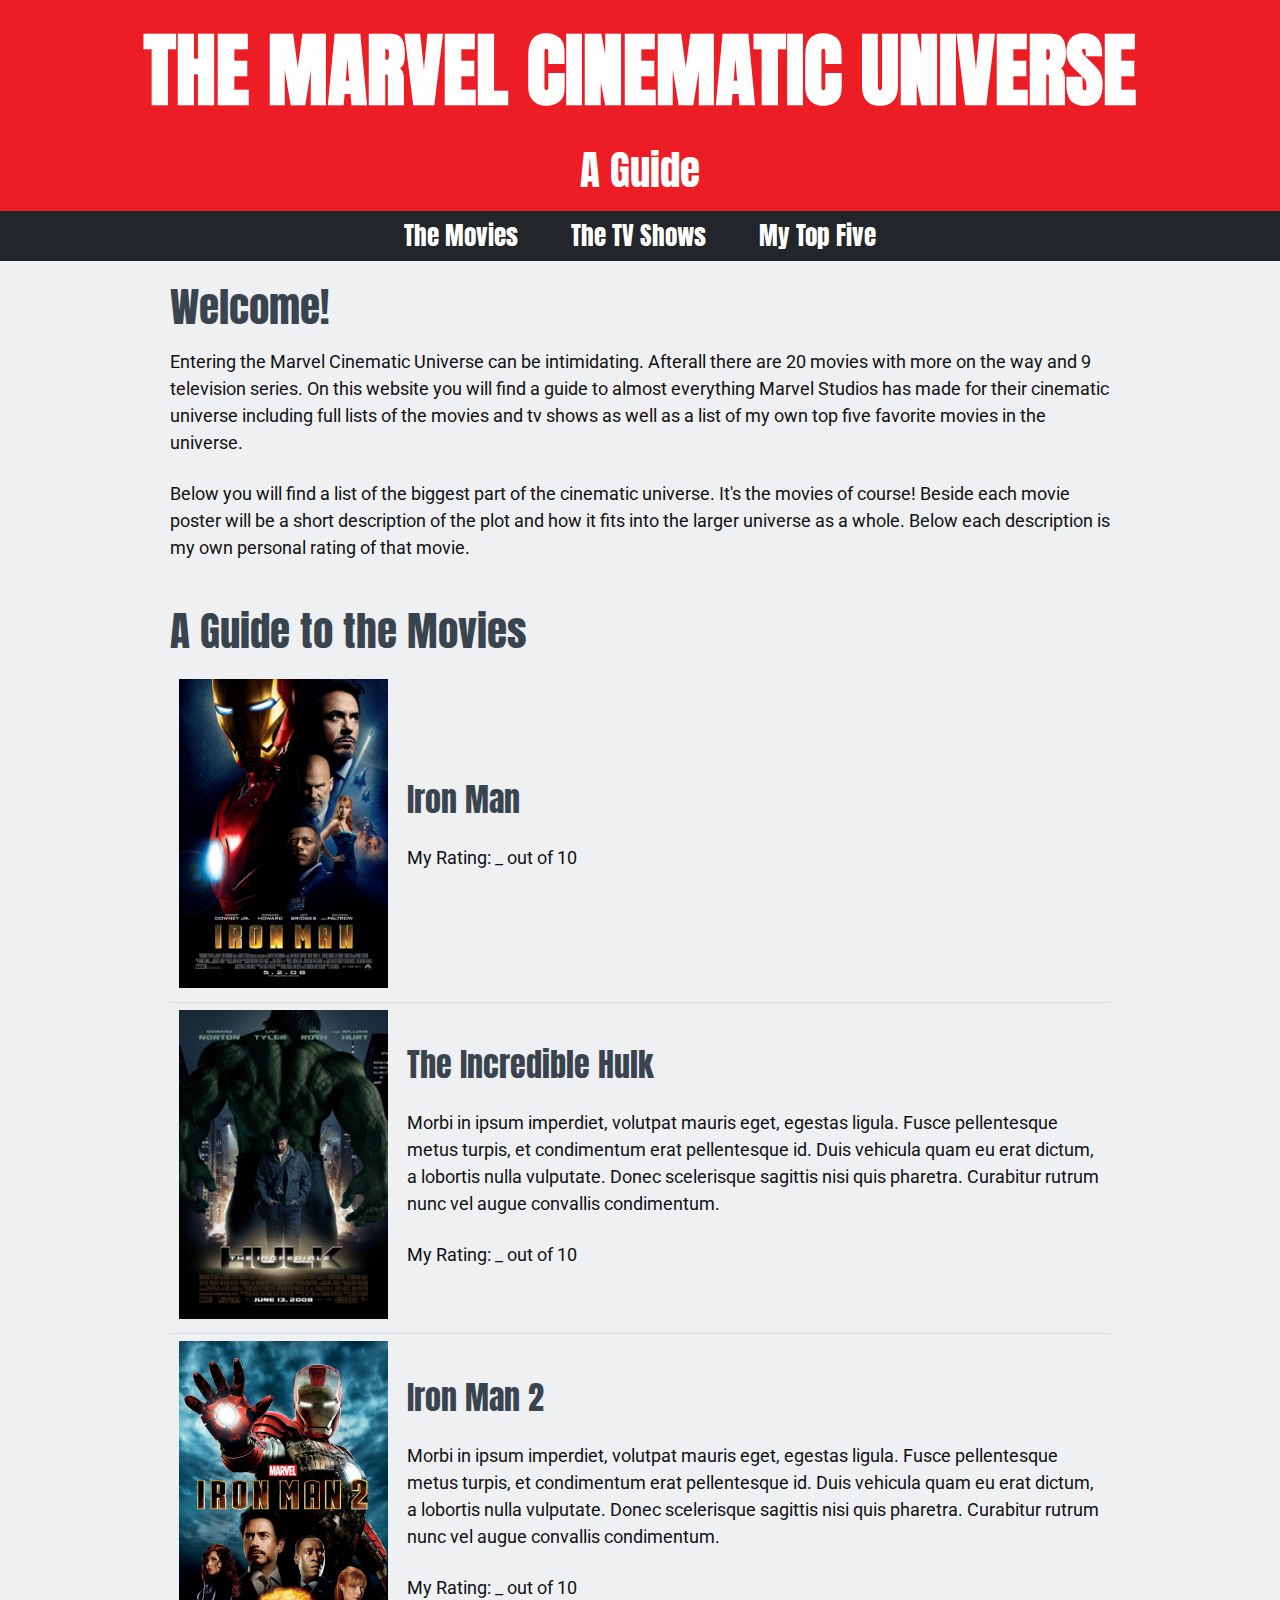
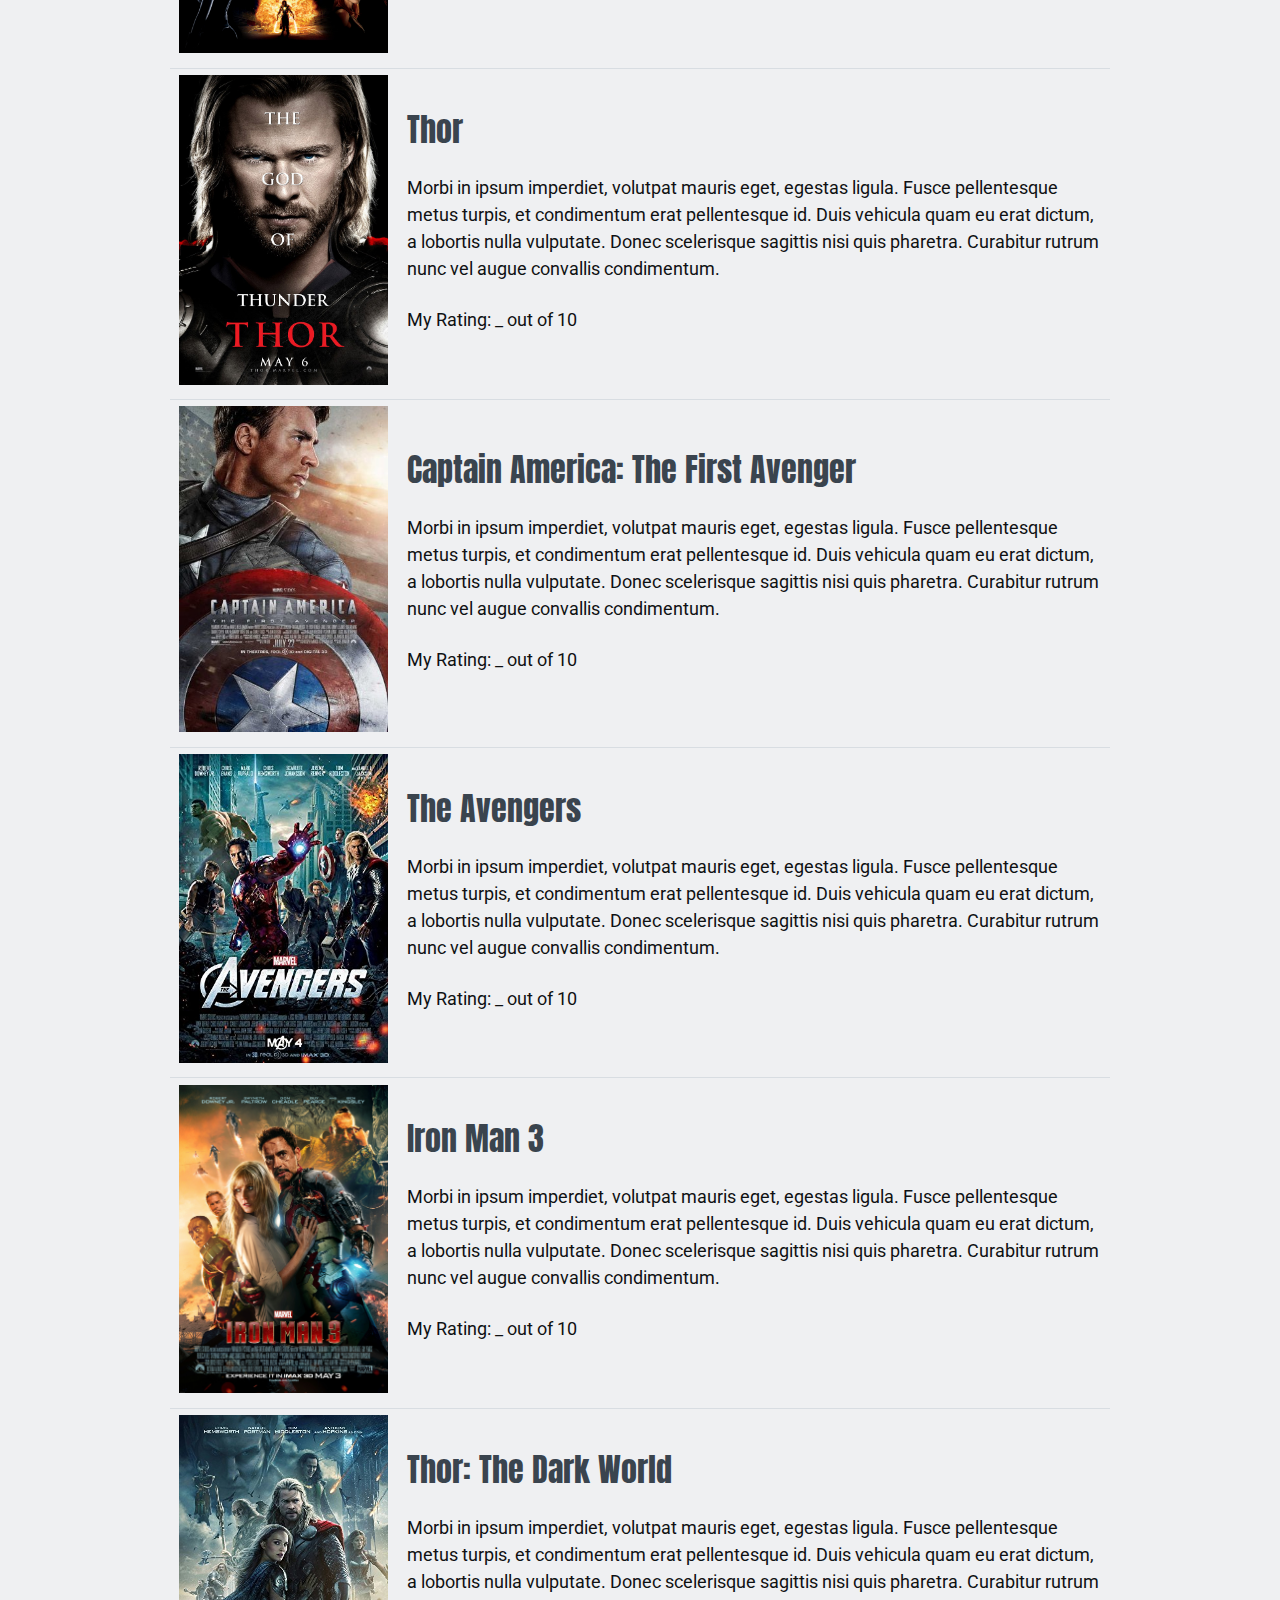
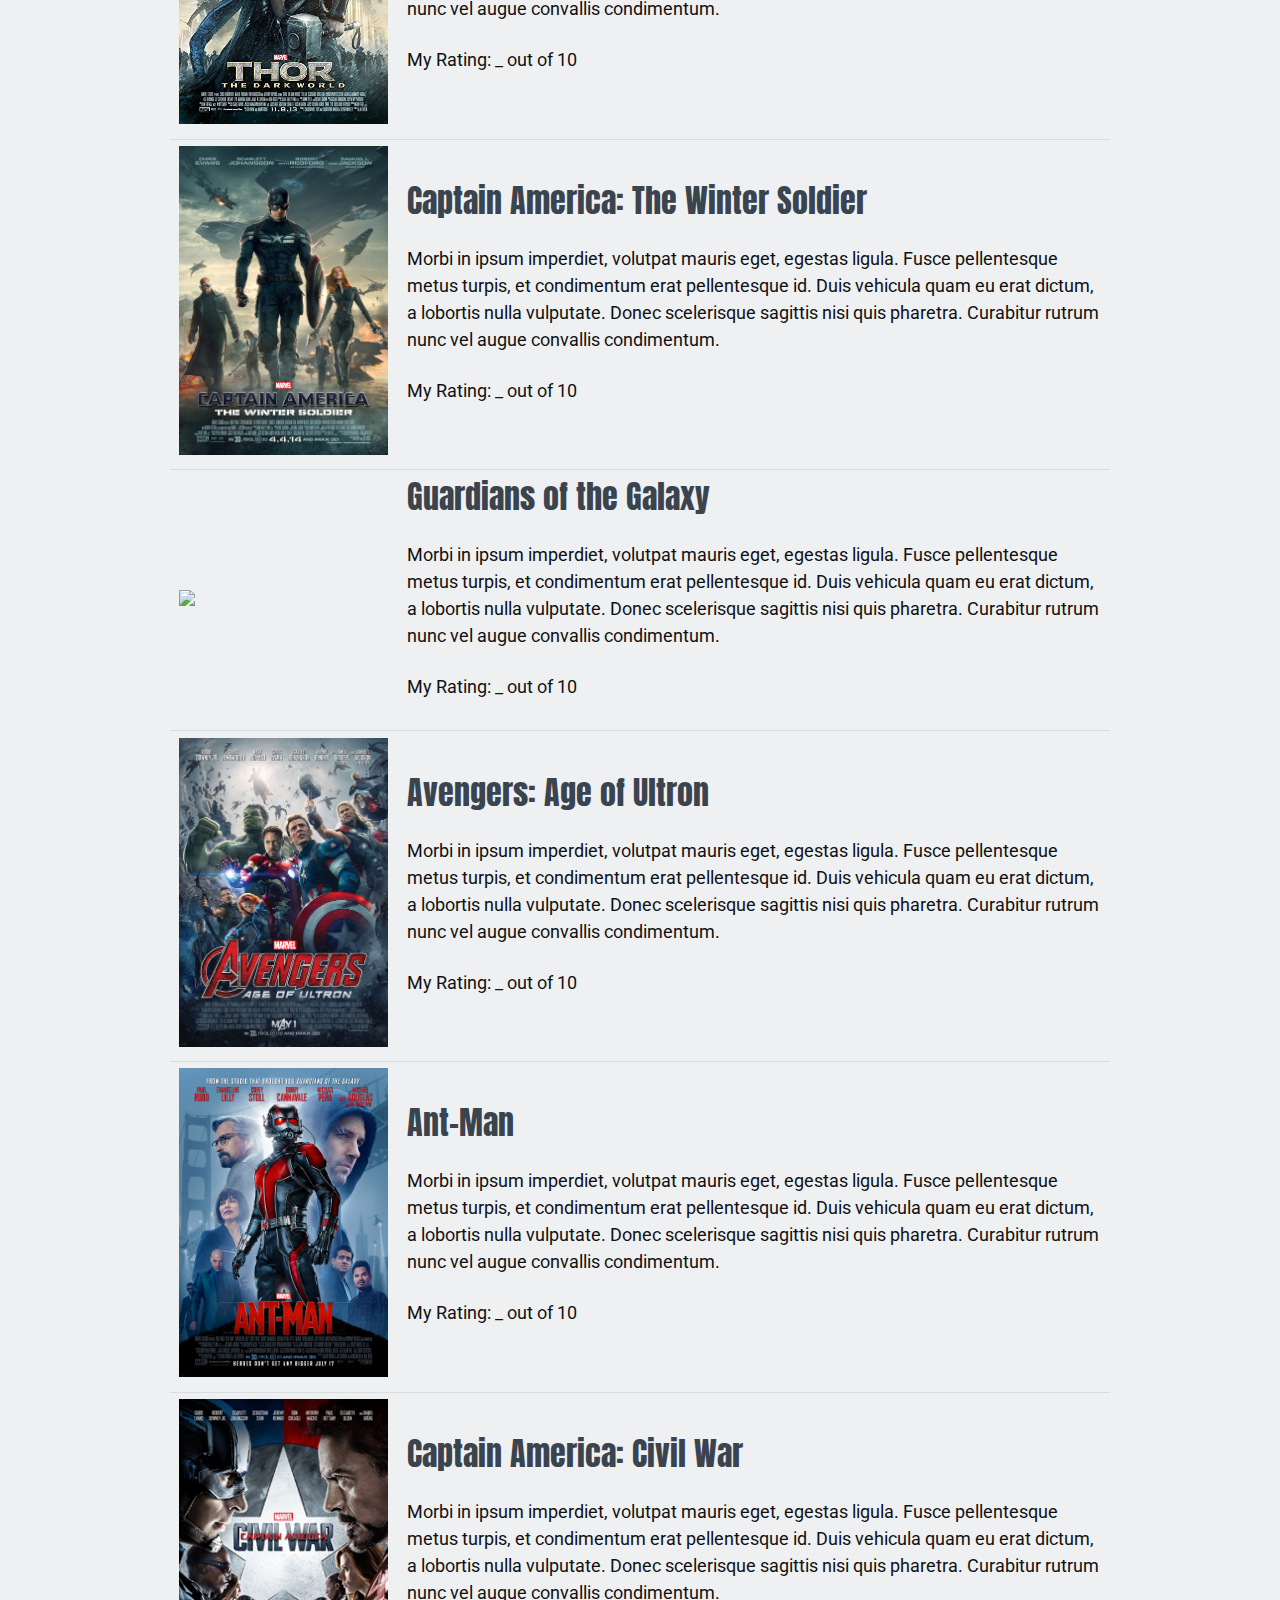
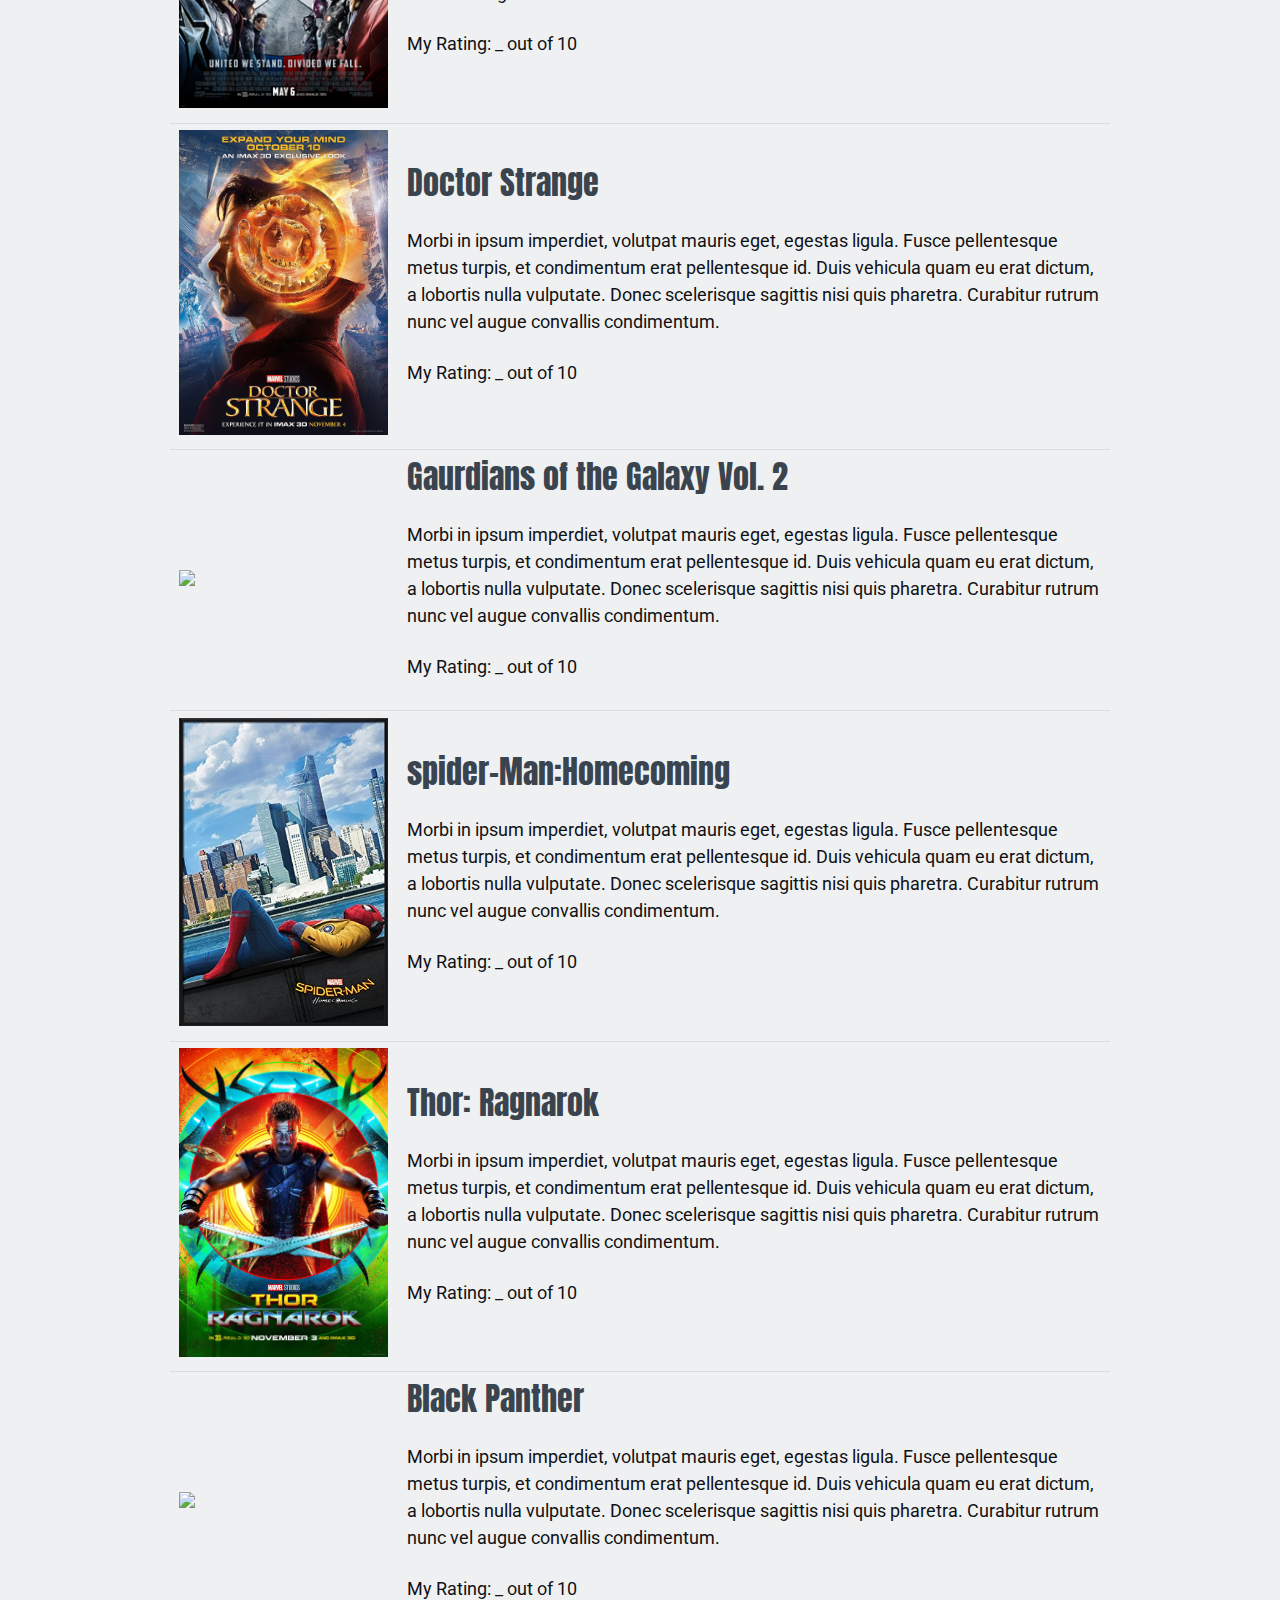
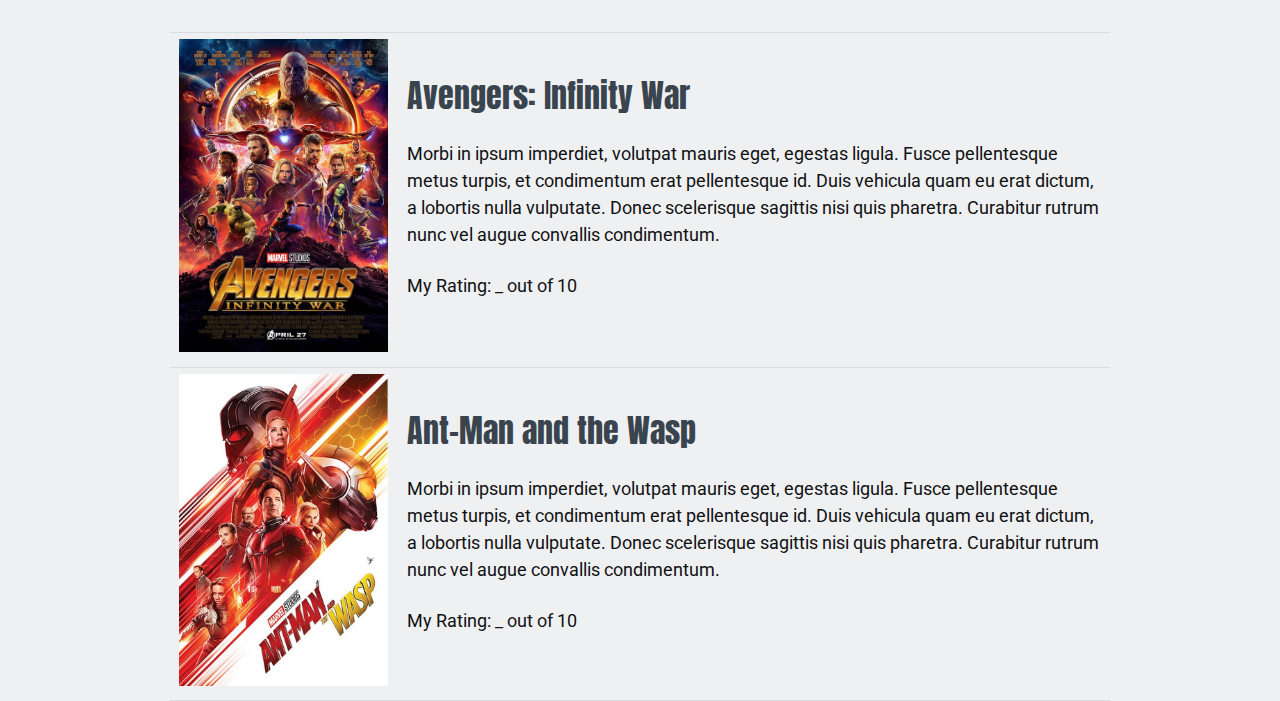
==== commit 082bef28: "Update index.html" ====
--- a/index.html
+++ b/index.html
@@ -61,11 +61,7 @@
             <tr>
               <td><img src="images/ironman.jpg"  width="900"></td>
               <td class = "info"><h3 class= "table">Iron Man</h3>
-                <p>Morbi in ipsum imperdiet, volutpat mauris eget, egestas ligula.
-                  Fusce pellentesque metus turpis, et condimentum erat pellentesque
-                  id. Duis vehicula quam eu erat dictum, a lobortis nulla vulputate.
-                  Donec scelerisque sagittis nisi quis pharetra. Curabitur rutrum nunc
-                  vel augue convallis condimentum.</p>
+                <p></p>
                 <p> My Rating: _ out of 10 </p> </td>
             </tr>
             <tr>
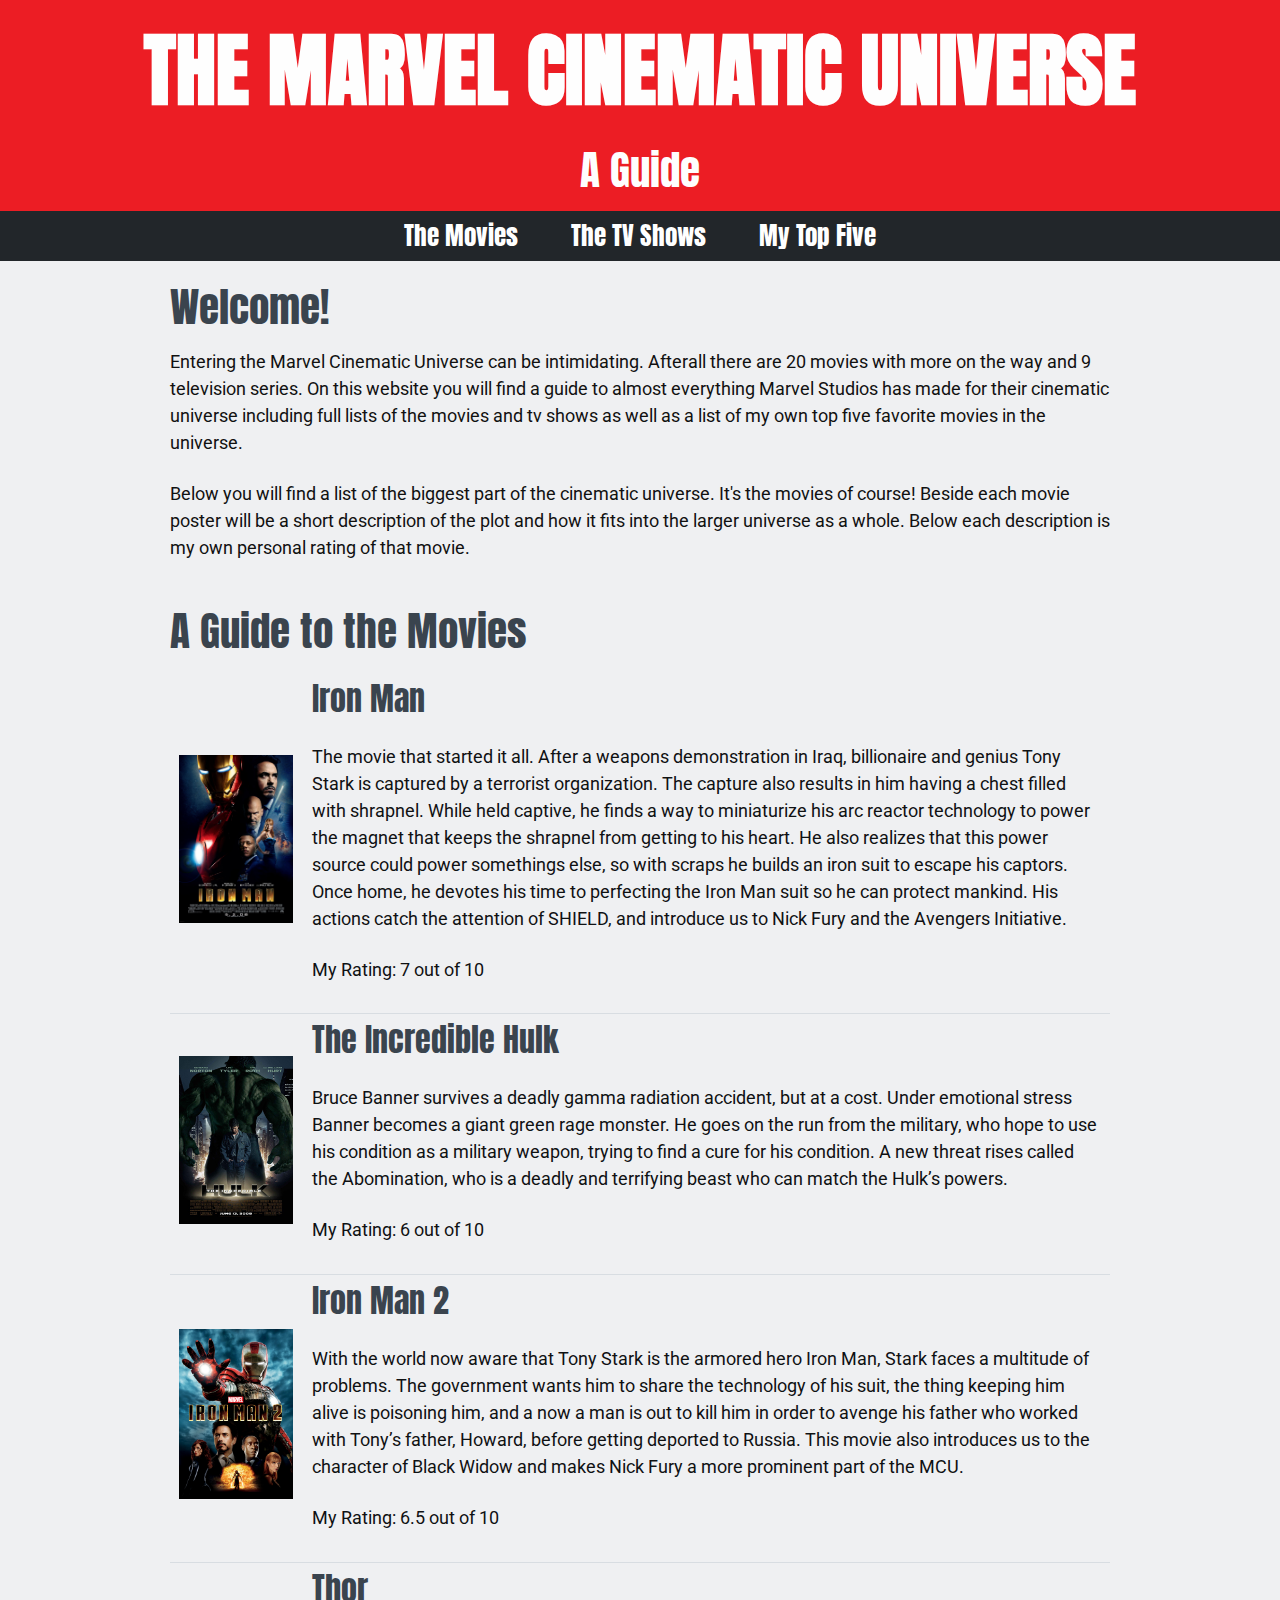
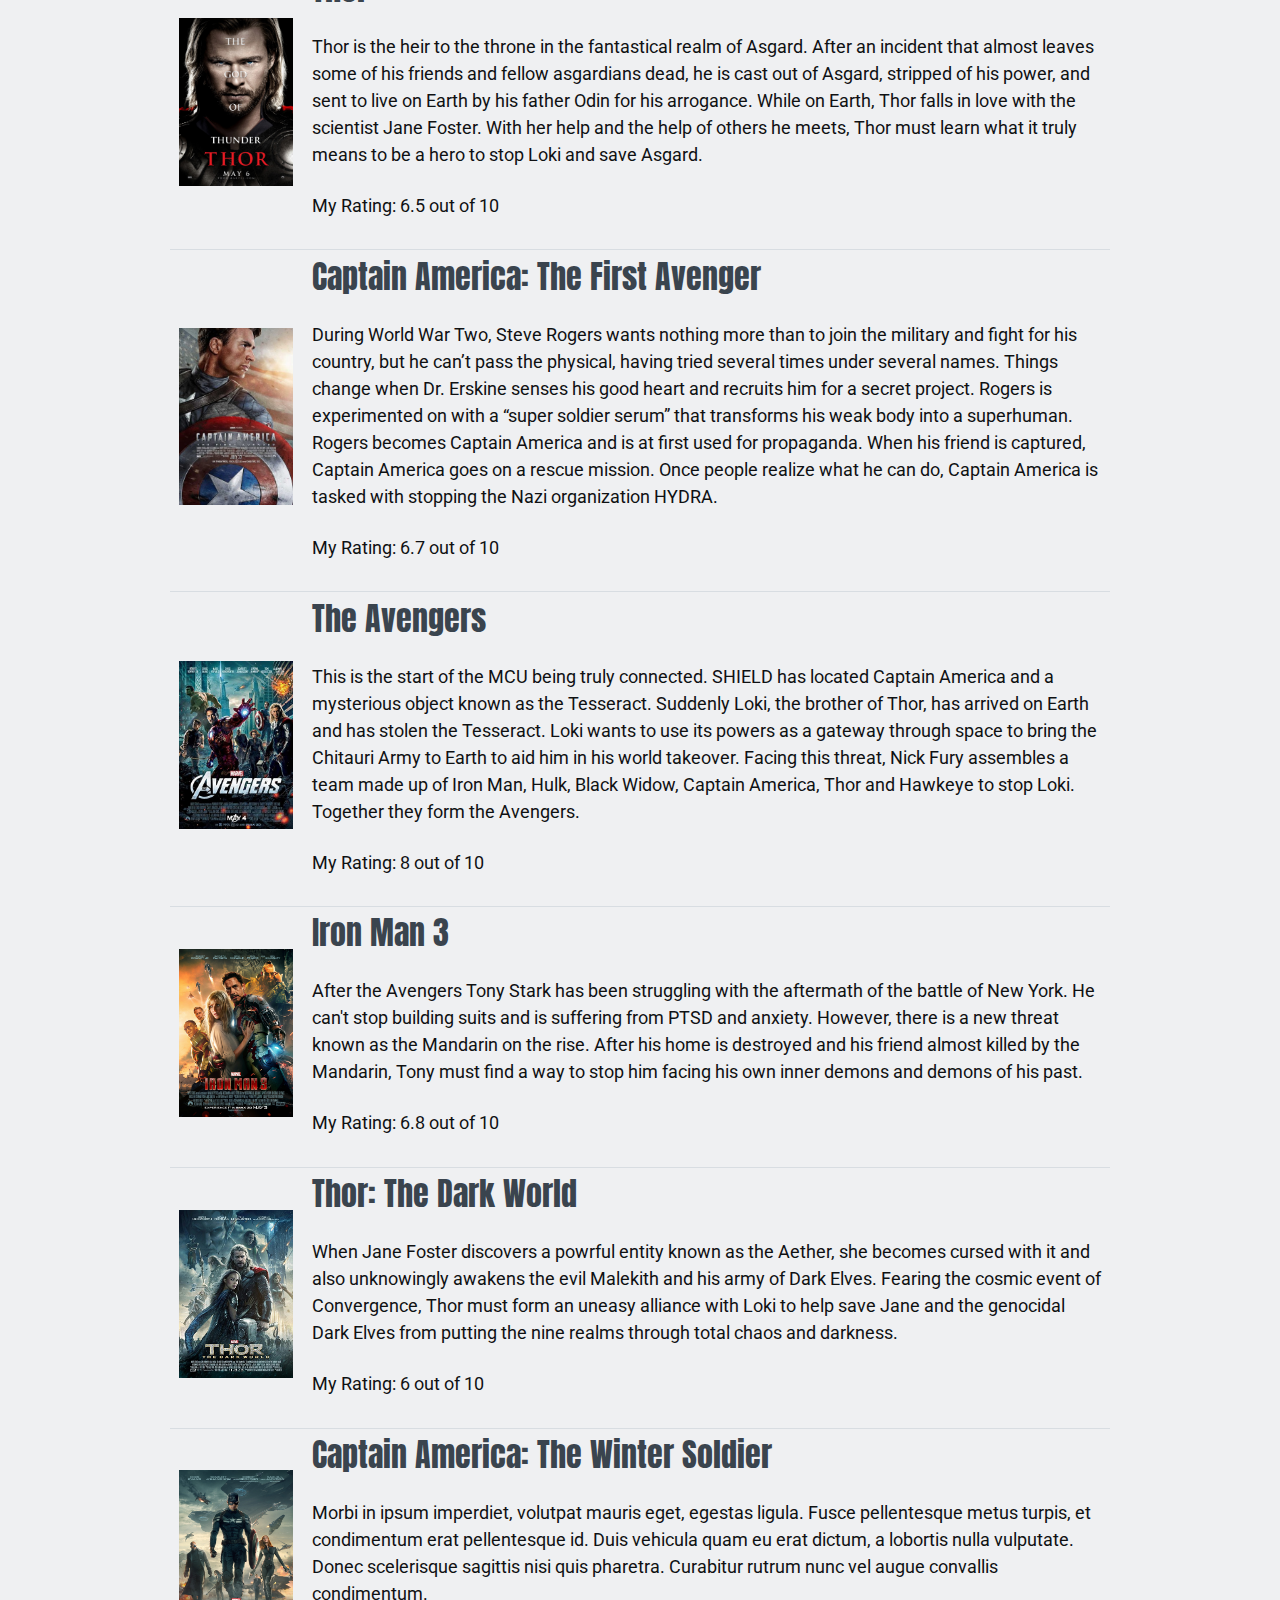
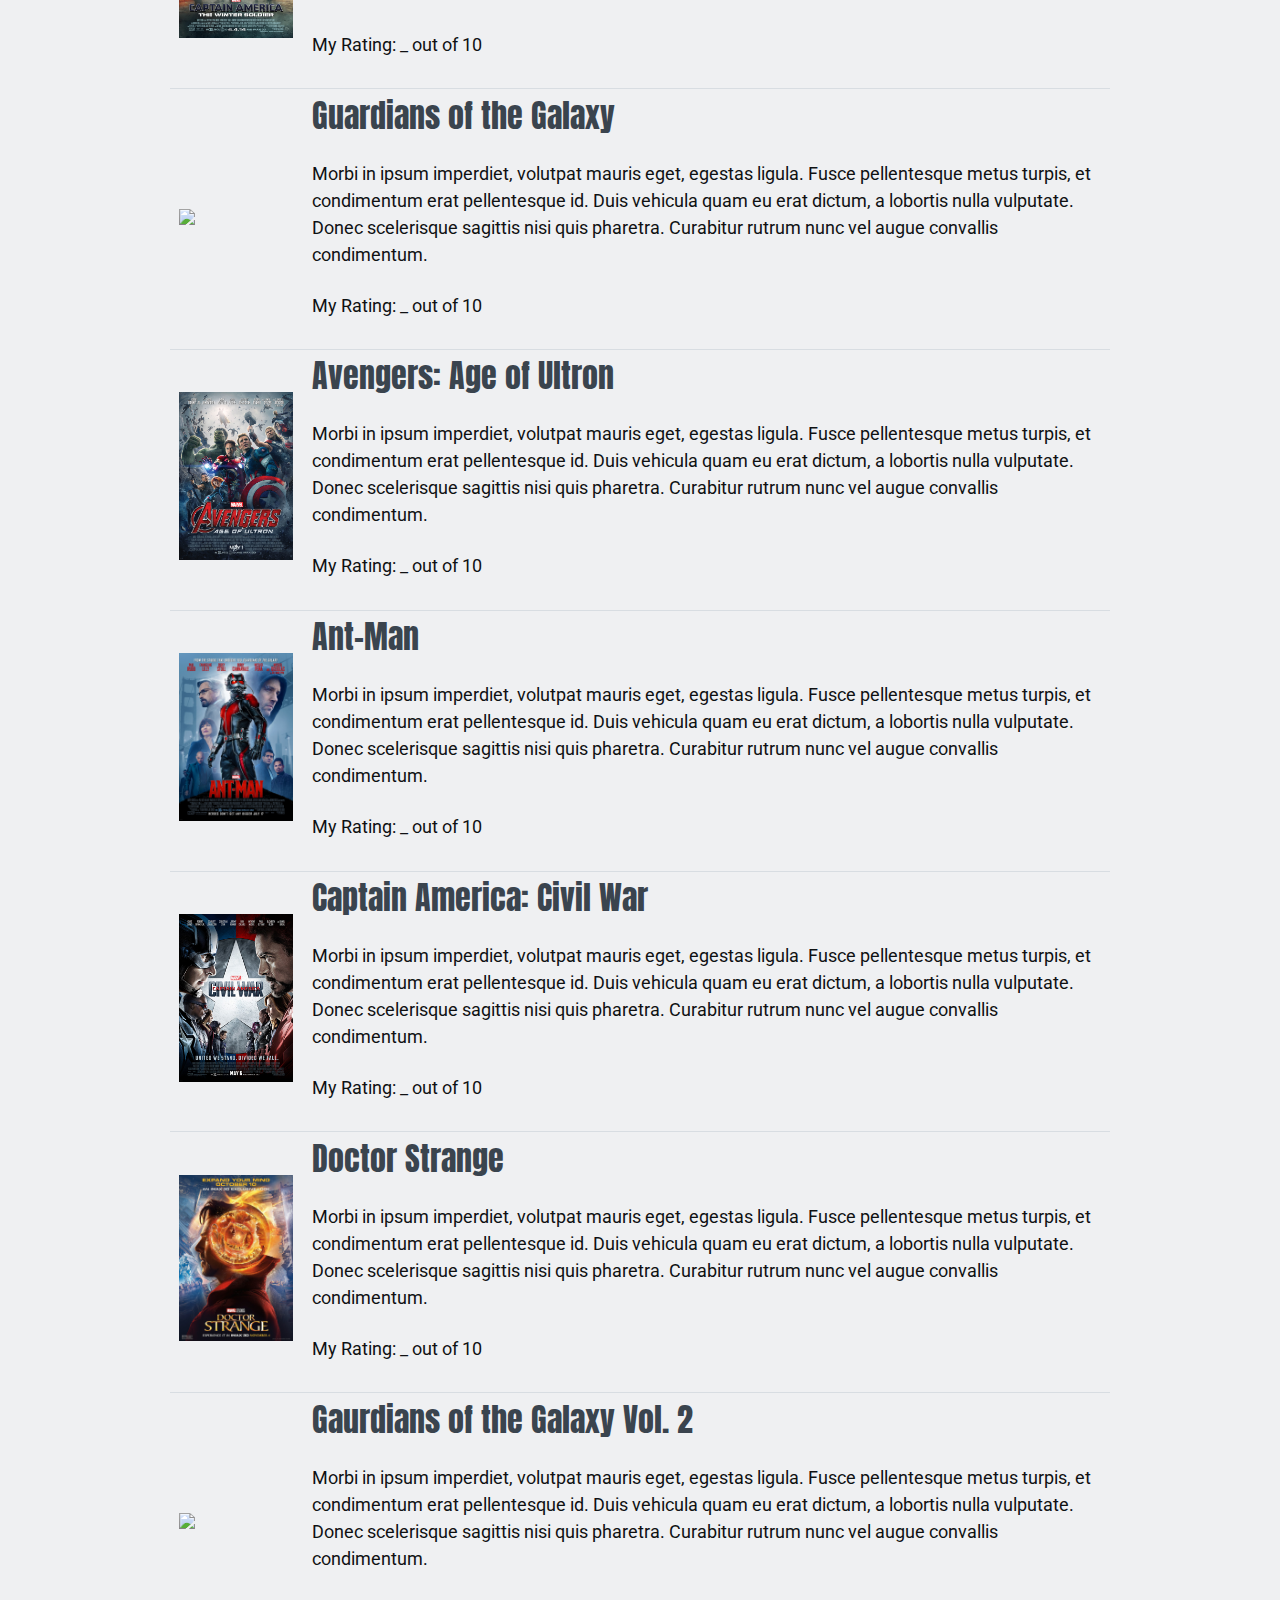
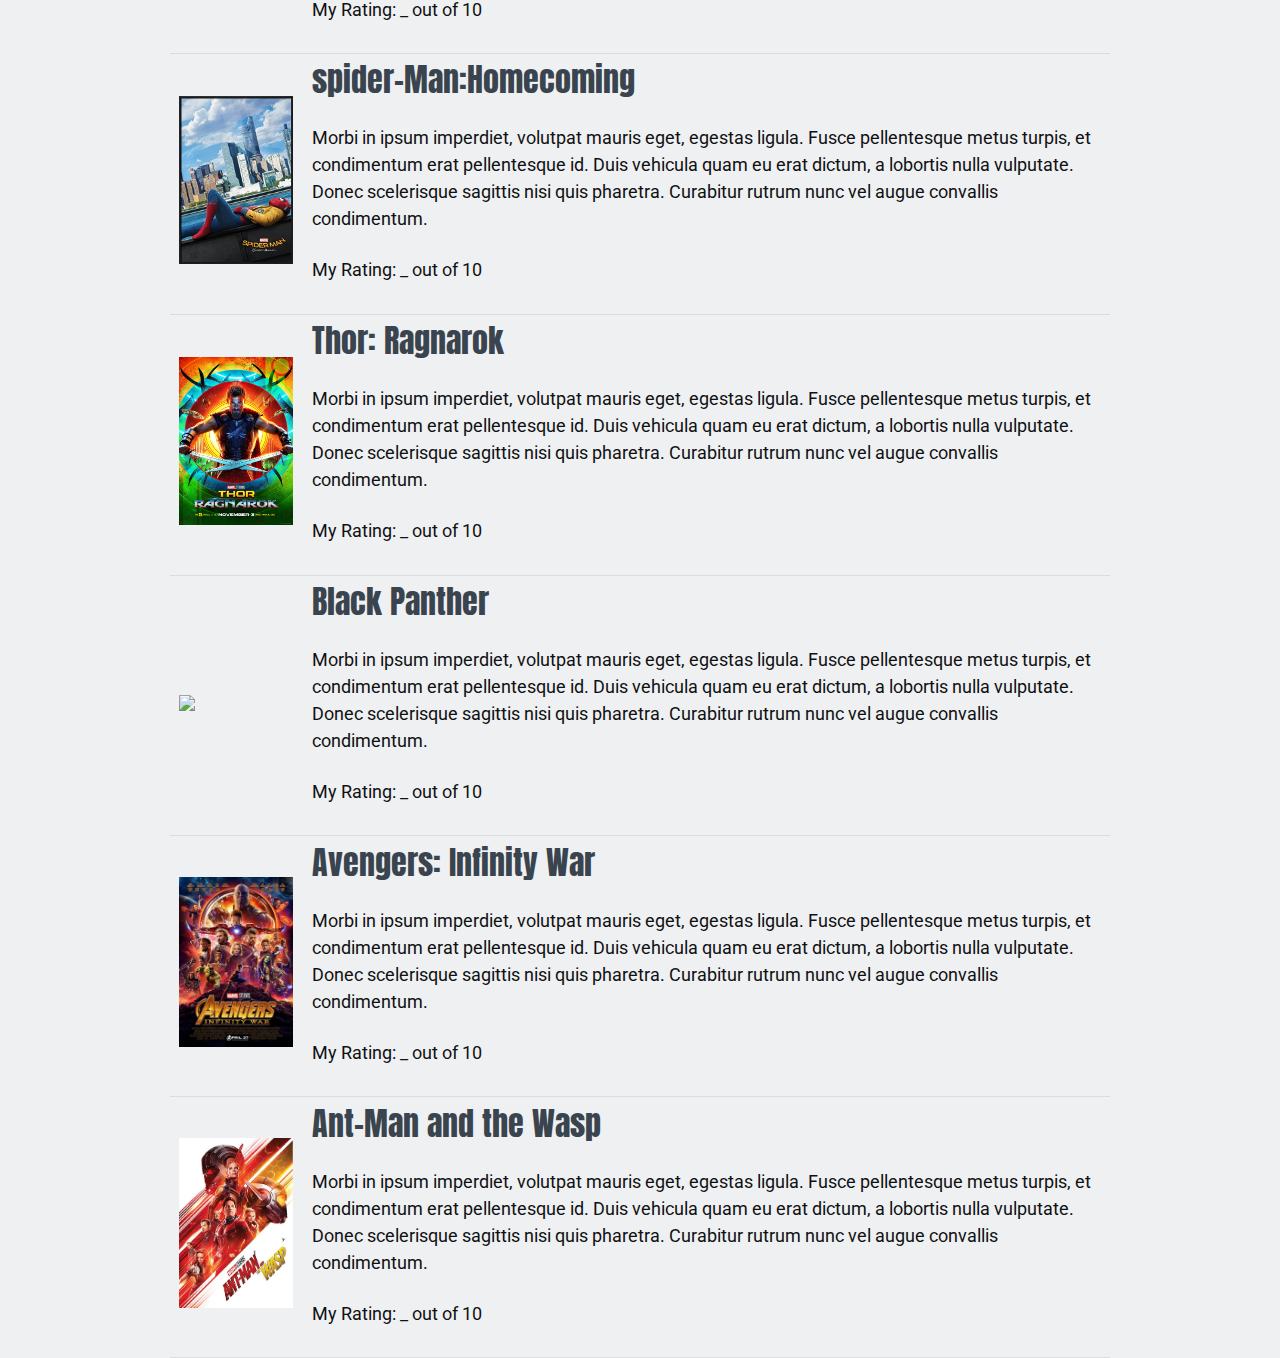
==== commit 538d9f46: "Update index.html" ====
--- a/index.html
+++ b/index.html
@@ -61,78 +61,50 @@
             <tr>
               <td><img src="images/ironman.jpg"  width="900"></td>
               <td class = "info"><h3 class= "table">Iron Man</h3>
-                <p></p>
-                <p> My Rating: _ out of 10 </p> </td>
+                <p>The movie that started it all. After a weapons demonstration in Iraq, billionaire and genius Tony Stark is captured by a terrorist organization. The capture also results in him having a chest filled with shrapnel. While held captive, he finds a way to miniaturize his arc reactor technology to power the magnet that keeps the shrapnel from getting to his heart. He also realizes that this power source could power somethings else, so with scraps he builds an iron suit to escape his captors.  Once home, he devotes his time to perfecting the Iron Man suit so he can protect mankind. His actions catch the attention of SHIELD, and introduce us to Nick Fury and the Avengers Initiative.</p>
+                <p> My Rating: 7 out of 10 </p> </td>
             </tr>
             <tr>
               <td><img src="images/hulk.jpg" width="900">  </td>
               <td class = "info"><h3 class= "table">The Incredible Hulk</h3>
-                <p>Morbi in ipsum imperdiet, volutpat mauris eget, egestas ligula.
-                  Fusce pellentesque metus turpis, et condimentum erat pellentesque
-                  id. Duis vehicula quam eu erat dictum, a lobortis nulla vulputate.
-                  Donec scelerisque sagittis nisi quis pharetra. Curabitur rutrum nunc
-                  vel augue convallis condimentum.</p>
-                  <p> My Rating: _ out of 10 </p></td>
+                <p>Bruce Banner survives a deadly gamma radiation accident, but at a cost. Under emotional stress Banner becomes a giant green rage monster. He goes on the run from the military, who hope to use his condition as a military weapon, trying to find a cure for his condition. A new threat rises called the Abomination, who is a deadly and terrifying beast who can match the Hulk’s powers.</p>
+                  <p> My Rating: 6 out of 10 </p></td>
             </tr>
             <tr>
               <td><img src="images/ironman_two.jpg" width="900"></td>
               <td class = "info"><h3 class= "table">Iron Man 2</h3>
-                <p>Morbi in ipsum imperdiet, volutpat mauris eget, egestas ligula.
-                  Fusce pellentesque metus turpis, et condimentum erat pellentesque
-                  id. Duis vehicula quam eu erat dictum, a lobortis nulla vulputate.
-                  Donec scelerisque sagittis nisi quis pharetra. Curabitur rutrum nunc
-                  vel augue convallis condimentum.</p>
-                  <p> My Rating: _ out of 10 </p></td>
+                <p>With the world now aware that Tony Stark is the armored hero Iron Man, Stark faces a multitude of problems. The government wants him to share the technology of his suit, the thing keeping him alive is poisoning him, and a now a man is out to kill him in order to avenge his father who worked with Tony’s father, Howard, before getting deported to Russia. This movie also introduces us to the character of Black Widow and makes Nick Fury a more prominent part of the MCU.</p>
+                  <p> My Rating: 6.5 out of 10 </p></td>
             </tr>
             <tr>
               <td><img src="images/thor.jpg"  width="900"> </td>
               <td class = "info"><h3 class= "table">Thor</h3>
-                <p>Morbi in ipsum imperdiet, volutpat mauris eget, egestas ligula.
-                  Fusce pellentesque metus turpis, et condimentum erat pellentesque
-                  id. Duis vehicula quam eu erat dictum, a lobortis nulla vulputate.
-                  Donec scelerisque sagittis nisi quis pharetra. Curabitur rutrum nunc
-                  vel augue convallis condimentum.</p>
-                  <p> My Rating: _ out of 10 </p></td>
+                <p>Thor is the heir to the throne in the fantastical realm of Asgard. After an incident that almost leaves some of his friends and fellow asgardians dead, he is cast out of Asgard, stripped of his power, and sent to live on Earth by his father Odin for his arrogance. While on Earth, Thor falls in love with the scientist Jane Foster. With her help and the help of others he meets, Thor must learn what it truly means to be a hero to stop Loki and save Asgard.</p>
+                  <p> My Rating: 6.5 out of 10 </p></td>
             </tr>
             <tr>
               <td><img src="images/cap_america.jpg"  width="900"> </td>
               <td class = "info"><h3 class= "table">Captain America: The First Avenger</h3>
-                <p>Morbi in ipsum imperdiet, volutpat mauris eget, egestas ligula.
-                  Fusce pellentesque metus turpis, et condimentum erat pellentesque
-                  id. Duis vehicula quam eu erat dictum, a lobortis nulla vulputate.
-                  Donec scelerisque sagittis nisi quis pharetra. Curabitur rutrum nunc
-                  vel augue convallis condimentum.</p>
-                  <p> My Rating: _ out of 10 </p></td>
+                <p>During World War Two, Steve Rogers wants nothing more than to join the military and fight for his country, but he can’t pass the physical, having tried several times under several names. Things change when Dr. Erskine senses his good heart and recruits him for a secret project. Rogers is experimented on with a “super soldier serum” that transforms his weak body into a superhuman. Rogers becomes Captain America and is at first used for propaganda. When his friend is captured, Captain America goes on a rescue mission. Once people realize what he can do, Captain America is tasked with stopping the Nazi organization HYDRA.</p>
+                  <p> My Rating: 6.7 out of 10 </p></td>
             </tr>
             <tr>
               <td><img src="images/avengers.jpg"  width="900"></td>
               <td class = "info"><h3 class= "table">The Avengers</h3>
-                <p>Morbi in ipsum imperdiet, volutpat mauris eget, egestas ligula.
-                  Fusce pellentesque metus turpis, et condimentum erat pellentesque
-                  id. Duis vehicula quam eu erat dictum, a lobortis nulla vulputate.
-                  Donec scelerisque sagittis nisi quis pharetra. Curabitur rutrum nunc
-                  vel augue convallis condimentum.</p>
-                  <p> My Rating: _ out of 10 </p></td>
+                <p>This is the start of the MCU being truly connected. SHIELD has located Captain America and a mysterious object known as the Tesseract. Suddenly Loki, the brother of Thor, has arrived on Earth and has stolen the Tesseract. Loki wants to use its powers as a gateway through space to bring the Chitauri Army to Earth to aid him in his world takeover. Facing this threat, Nick Fury assembles a team made up of Iron Man, Hulk, Black Widow, Captain America, Thor and Hawkeye to stop Loki. Together they form the Avengers. </p>
+                  <p> My Rating: 8 out of 10 </p></td>
             </tr>
             <tr>
               <td><img src="images/ironman_three.jpg"  width="900"></td>
               <td class = "info"><h3 class= "table">Iron Man 3</h3>
-                <p>Morbi in ipsum imperdiet, volutpat mauris eget, egestas ligula.
-                  Fusce pellentesque metus turpis, et condimentum erat pellentesque
-                  id. Duis vehicula quam eu erat dictum, a lobortis nulla vulputate.
-                  Donec scelerisque sagittis nisi quis pharetra. Curabitur rutrum nunc
-                  vel augue convallis condimentum.</p>
-                  <p> My Rating: _ out of 10 </p></td>
+                <p>After the Avengers Tony Stark has been struggling with the aftermath of the battle of New York. He can't stop building suits and is suffering from PTSD and anxiety. However, there is a new threat known as the Mandarin on the rise. After his home is destroyed and his friend almost killed by the Mandarin, Tony must find a way to stop him facing his own inner demons and demons of his past.</p>
+                  <p> My Rating: 6.8 out of 10 </p></td>
             </tr>
             <tr>
               <td><img src="images/dark_world.jpg"  width="900"></td>
               <td class = "info"><h3 class= "table">Thor: The Dark World</h3>
-                <p>Morbi in ipsum imperdiet, volutpat mauris eget, egestas ligula.
-                  Fusce pellentesque metus turpis, et condimentum erat pellentesque
-                  id. Duis vehicula quam eu erat dictum, a lobortis nulla vulputate.
-                  Donec scelerisque sagittis nisi quis pharetra. Curabitur rutrum nunc
-                  vel augue convallis condimentum.</p>
-                  <p> My Rating: _ out of 10 </p></td>
+                <p>When Jane Foster discovers a powrful entity known as the Aether, she becomes cursed with it and also unknowingly awakens the evil Malekith and his army of Dark Elves. Fearing the cosmic event of Convergence, Thor must form an uneasy alliance with Loki to help save Jane and the genocidal Dark Elves from putting the nine realms through total chaos and darkness.  </p>
+                  <p> My Rating: 6 out of 10 </p></td>
             </tr>
             <tr>
               <td><img src="images/winter_soldier.jpg"  width="900"></td>
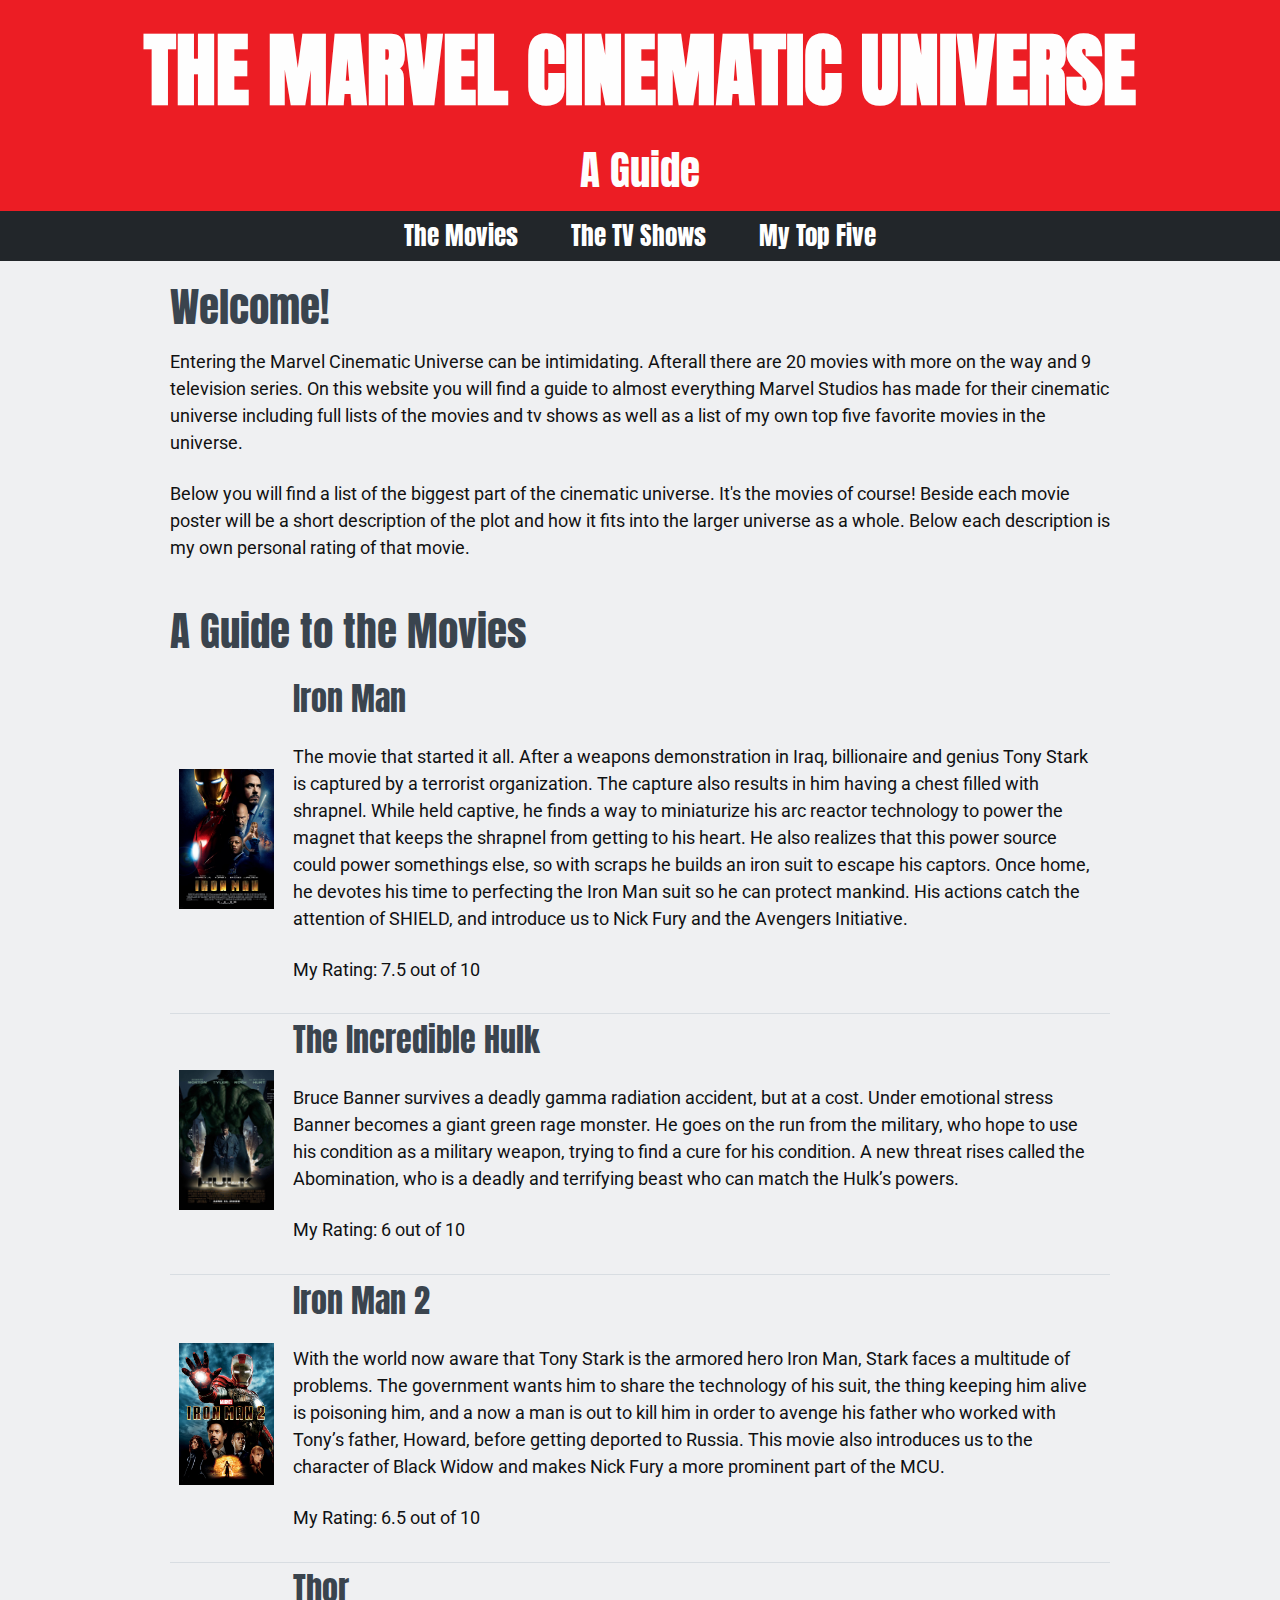
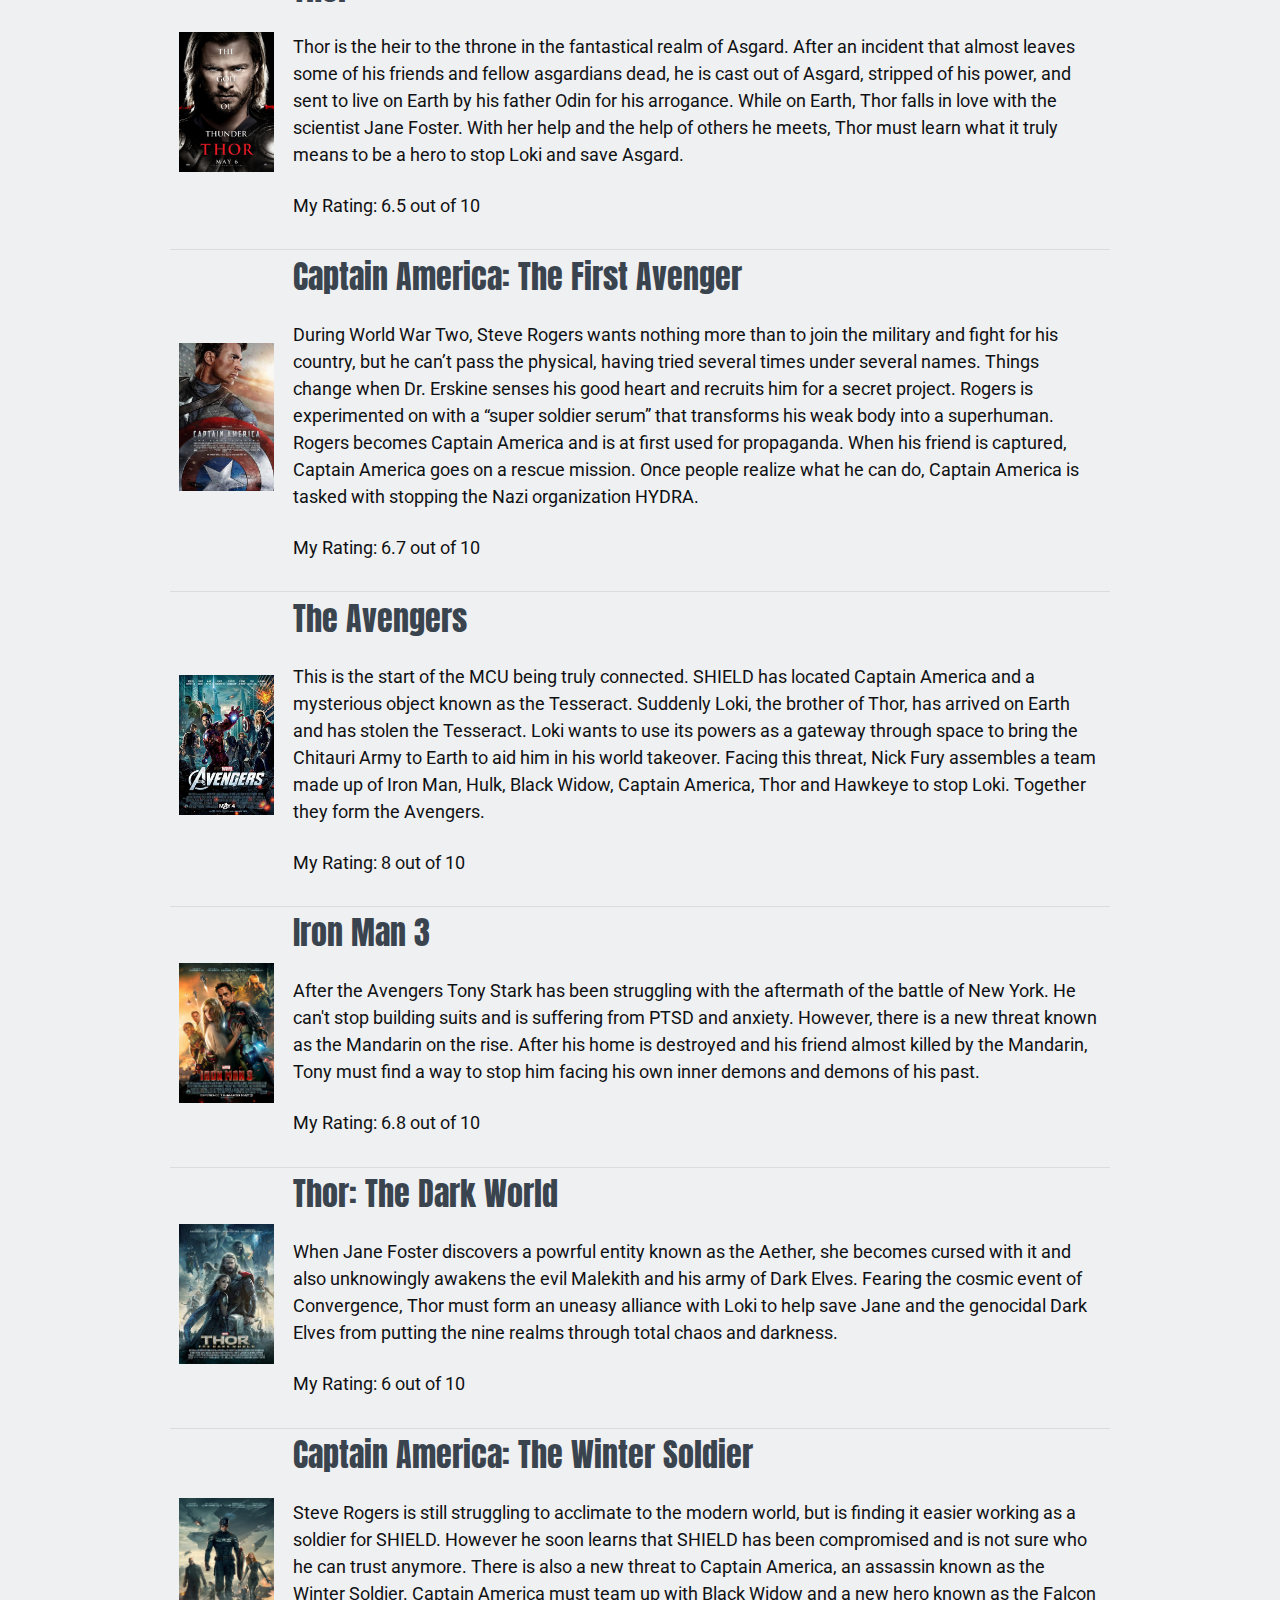
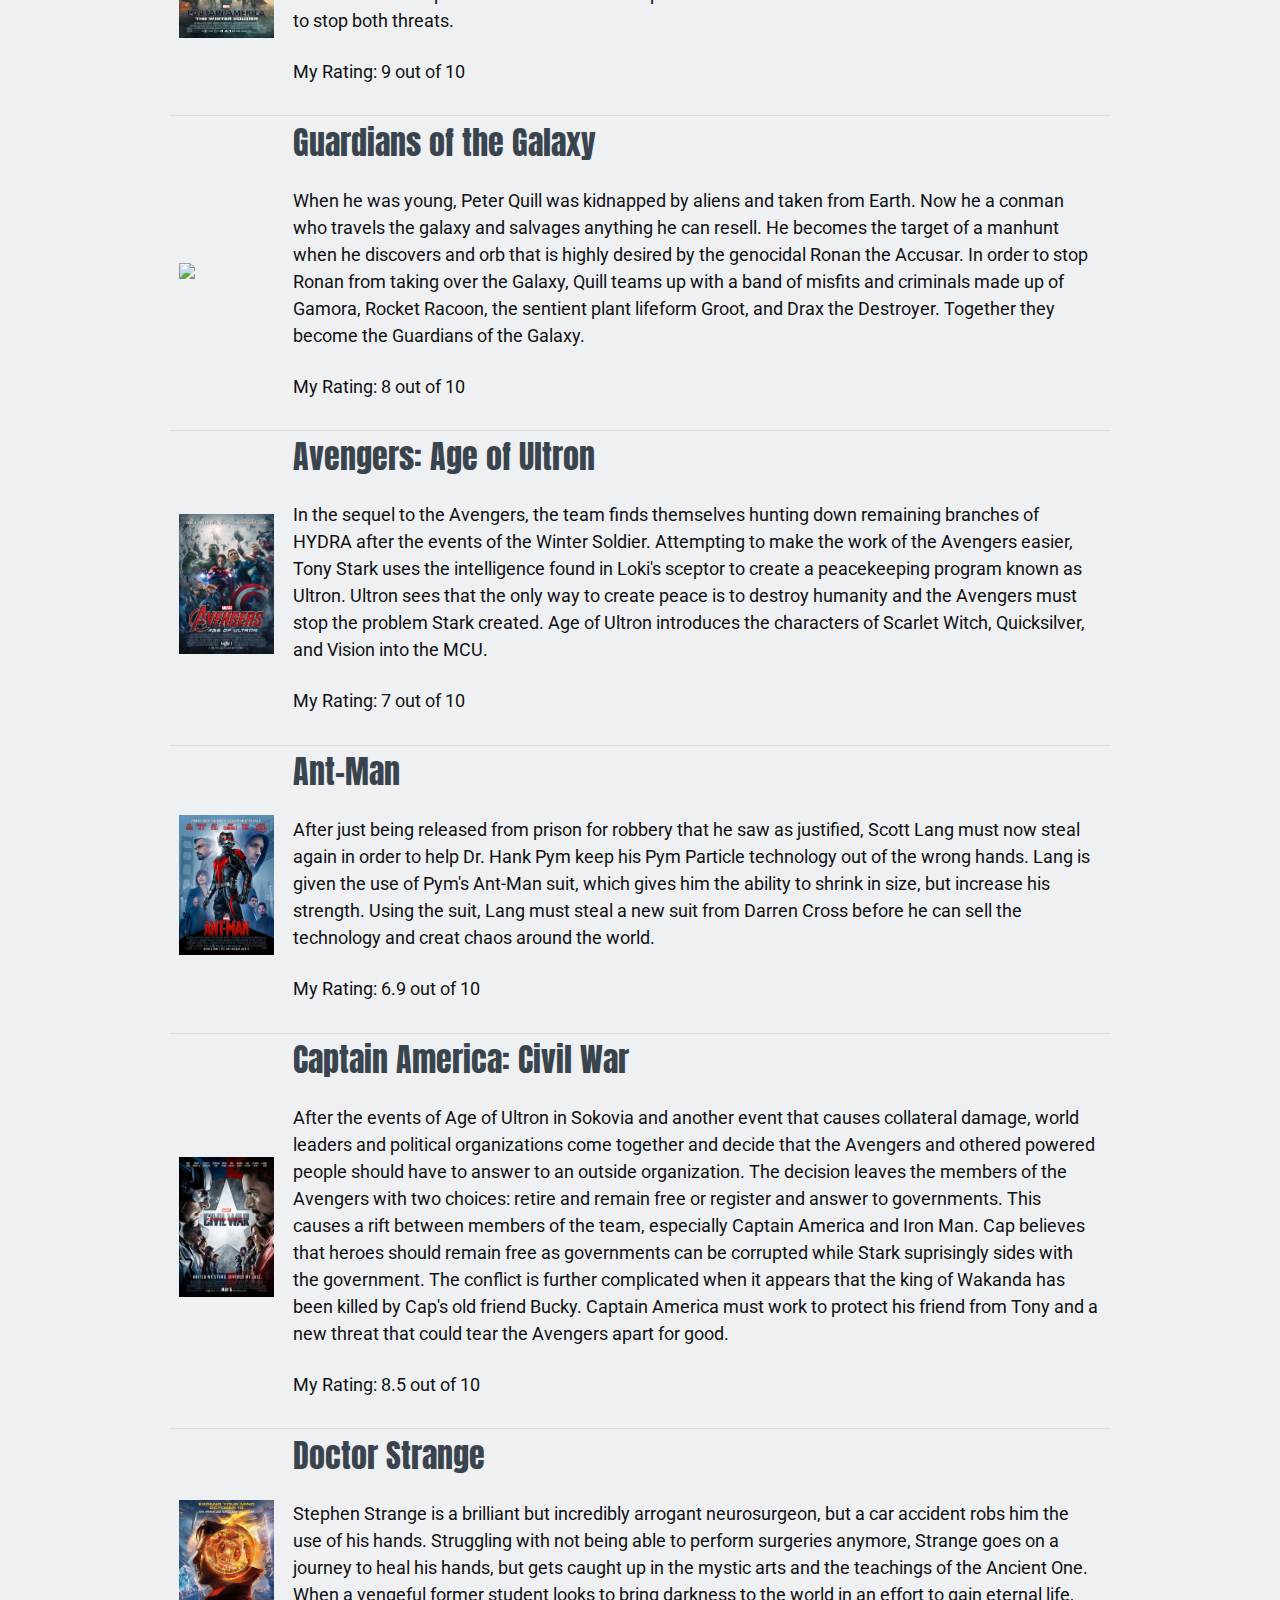
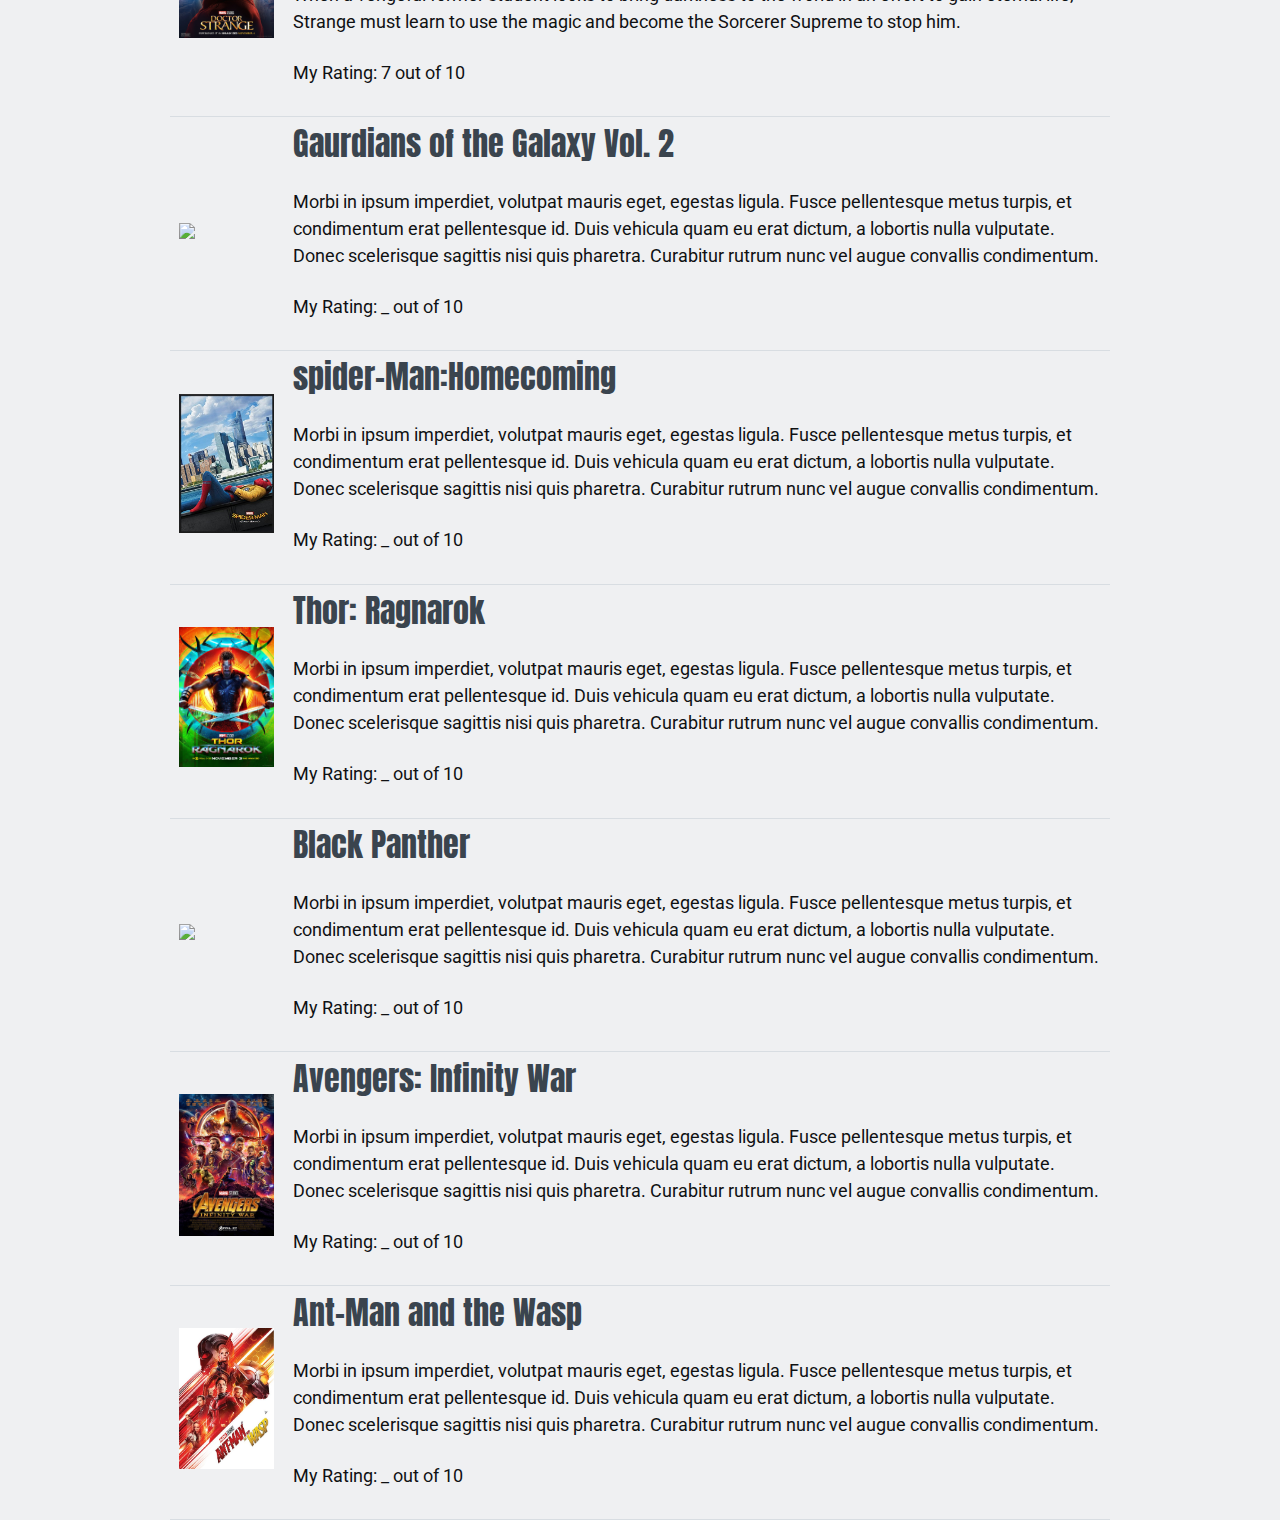
==== commit 36fd12b1: "Update index.html" ====
--- a/index.html
+++ b/index.html
@@ -62,7 +62,7 @@
               <td><img src="images/ironman.jpg"  width="900"></td>
               <td class = "info"><h3 class= "table">Iron Man</h3>
                 <p>The movie that started it all. After a weapons demonstration in Iraq, billionaire and genius Tony Stark is captured by a terrorist organization. The capture also results in him having a chest filled with shrapnel. While held captive, he finds a way to miniaturize his arc reactor technology to power the magnet that keeps the shrapnel from getting to his heart. He also realizes that this power source could power somethings else, so with scraps he builds an iron suit to escape his captors.  Once home, he devotes his time to perfecting the Iron Man suit so he can protect mankind. His actions catch the attention of SHIELD, and introduce us to Nick Fury and the Avengers Initiative.</p>
-                <p> My Rating: 7 out of 10 </p> </td>
+                <p> My Rating: 7.5 out of 10 </p> </td>
             </tr>
             <tr>
               <td><img src="images/hulk.jpg" width="900">  </td>
@@ -109,62 +109,38 @@
             <tr>
               <td><img src="images/winter_soldier.jpg"  width="900"></td>
               <td class = "info"><h3 class= "table">Captain America: The Winter Soldier</h3>
-                <p>Morbi in ipsum imperdiet, volutpat mauris eget, egestas ligula.
-                  Fusce pellentesque metus turpis, et condimentum erat pellentesque
-                  id. Duis vehicula quam eu erat dictum, a lobortis nulla vulputate.
-                  Donec scelerisque sagittis nisi quis pharetra. Curabitur rutrum nunc
-                  vel augue convallis condimentum.</p>
-                  <p> My Rating: _ out of 10 </p></td>
+                <p>Steve Rogers is still struggling to acclimate to the modern world, but is finding it easier working as a soldier for SHIELD. However he soon learns that SHIELD has been compromised and is not sure who he can trust anymore. There is also a new threat to Captain America, an assassin known as the Winter Soldier. Captain America must team up with Black Widow and a new hero known as the Falcon to stop both threats.  </p>
+                  <p> My Rating: 9 out of 10 </p></td>
             </tr>
             <tr>
               <td><img src="images/gaurdians_one.jpg"  width="900"></td>
               <td class = "info"><h3 class= "table">Guardians of the Galaxy</h3>
-                <p>Morbi in ipsum imperdiet, volutpat mauris eget, egestas ligula.
-                  Fusce pellentesque metus turpis, et condimentum erat pellentesque
-                  id. Duis vehicula quam eu erat dictum, a lobortis nulla vulputate.
-                  Donec scelerisque sagittis nisi quis pharetra. Curabitur rutrum nunc
-                  vel augue convallis condimentum.</p>
-                  <p> My Rating: _ out of 10 </p></td>
+                <p>When he was young, Peter Quill was kidnapped by aliens and taken from Earth. Now he a conman who travels the galaxy and salvages anything he can resell. He becomes the target of a manhunt when he discovers and orb that is highly desired by the genocidal Ronan the Accusar. In order to stop Ronan from taking over the Galaxy, Quill teams up with a band of misfits and criminals made up of Gamora, Rocket Racoon, the sentient plant lifeform Groot, and Drax the Destroyer. Together they become the Guardians of the Galaxy. </p>
+                  <p> My Rating: 8 out of 10 </p></td>
             </tr>
             <tr>
               <td><img src="images/age_of_ultron.jpg"  width="900"></td>
               <td class = "info"><h3 class= "table">Avengers: Age of Ultron</h3>
-                <p>Morbi in ipsum imperdiet, volutpat mauris eget, egestas ligula.
-                  Fusce pellentesque metus turpis, et condimentum erat pellentesque
-                  id. Duis vehicula quam eu erat dictum, a lobortis nulla vulputate.
-                  Donec scelerisque sagittis nisi quis pharetra. Curabitur rutrum nunc
-                  vel augue convallis condimentum.</p>
-                  <p> My Rating: _ out of 10 </p></td>
+                <p>In the sequel to the Avengers, the team finds themselves hunting down remaining branches of HYDRA after the events of the Winter Soldier. Attempting to make the work of the Avengers easier, Tony Stark uses the intelligence found in Loki's sceptor to create a peacekeeping program known as Ultron. Ultron sees that the only way to create peace is to destroy humanity and the Avengers must stop the problem Stark created. Age of Ultron introduces the characters of Scarlet Witch, Quicksilver, and Vision into the MCU.</p>
+                  <p> My Rating: 7 out of 10 </p></td>
             </tr>
             <tr>
               <td><img src="images/antman.jpg"  width="900"></td>
               <td class = "info"><h3 class= "table">Ant-Man</h3>
-                <p>Morbi in ipsum imperdiet, volutpat mauris eget, egestas ligula.
-                  Fusce pellentesque metus turpis, et condimentum erat pellentesque
-                  id. Duis vehicula quam eu erat dictum, a lobortis nulla vulputate.
-                  Donec scelerisque sagittis nisi quis pharetra. Curabitur rutrum nunc
-                  vel augue convallis condimentum.</p>
-                  <p> My Rating: _ out of 10 </p></td>
+                <p>After just being released from prison for robbery that he saw as justified, Scott Lang must now steal again in order to help Dr. Hank Pym keep his Pym Particle technology out of the wrong hands. Lang is given the use of Pym's Ant-Man suit, which gives him the ability to shrink in size, but increase his strength. Using the suit, Lang must steal a new suit from Darren Cross before he can sell the technology and creat chaos around the world.</p>
+                  <p> My Rating: 6.9 out of 10 </p></td>
             </tr>
             <tr>
               <td><img src="images/civil_war.jpg"  width="900"></td>
               <td class = "info"><h3 class= "table">Captain America: Civil War</h3>
-                <p>Morbi in ipsum imperdiet, volutpat mauris eget, egestas ligula.
-                  Fusce pellentesque metus turpis, et condimentum erat pellentesque
-                  id. Duis vehicula quam eu erat dictum, a lobortis nulla vulputate.
-                  Donec scelerisque sagittis nisi quis pharetra. Curabitur rutrum nunc
-                  vel augue convallis condimentum.</p>
-                  <p> My Rating: _ out of 10 </p></td>
+                <p>After the events of Age of Ultron in Sokovia and another event that causes collateral damage, world leaders and political organizations come together and decide that the Avengers and othered powered people should have to answer to an outside organization. The decision leaves the members of the Avengers with two choices: retire and remain free or register and answer to governments. This causes a rift between members of the team, especially Captain America and Iron Man. Cap believes that heroes should remain free as governments can be corrupted while Stark suprisingly sides with the government. The conflict is further complicated when it appears that the king of Wakanda has been killed by Cap's old friend Bucky. Captain America must work to protect his friend from Tony and a new threat that could tear the Avengers apart for good.  </p>
+                  <p> My Rating: 8.5 out of 10 </p></td>
             </tr>
             <tr>
               <td><img src="images/doctor_strange.jpg"  width="900"></td>
               <td class = "info"><h3 class= "table">Doctor Strange</h3>
-                <p>Morbi in ipsum imperdiet, volutpat mauris eget, egestas ligula.
-                  Fusce pellentesque metus turpis, et condimentum erat pellentesque
-                  id. Duis vehicula quam eu erat dictum, a lobortis nulla vulputate.
-                  Donec scelerisque sagittis nisi quis pharetra. Curabitur rutrum nunc
-                  vel augue convallis condimentum.</p>
-                  <p> My Rating: _ out of 10 </p></td>
+                <p>Stephen Strange is a brilliant but incredibly arrogant neurosurgeon, but a car accident robs him the use of his hands. Struggling with not being able to perform surgeries anymore, Strange goes on a journey to heal his hands, but gets caught up in the mystic arts and the teachings of the Ancient One. When a vengeful former student looks to bring darkness to the world in an effort to gain eternal life, Strange must learn to use the magic and become the Sorcerer Supreme to stop him.</p>
+                  <p> My Rating: 7 out of 10 </p></td>
             </tr>
             <tr>
               <td><img src="images/gaurdians_two.jpg" width="900"></td>
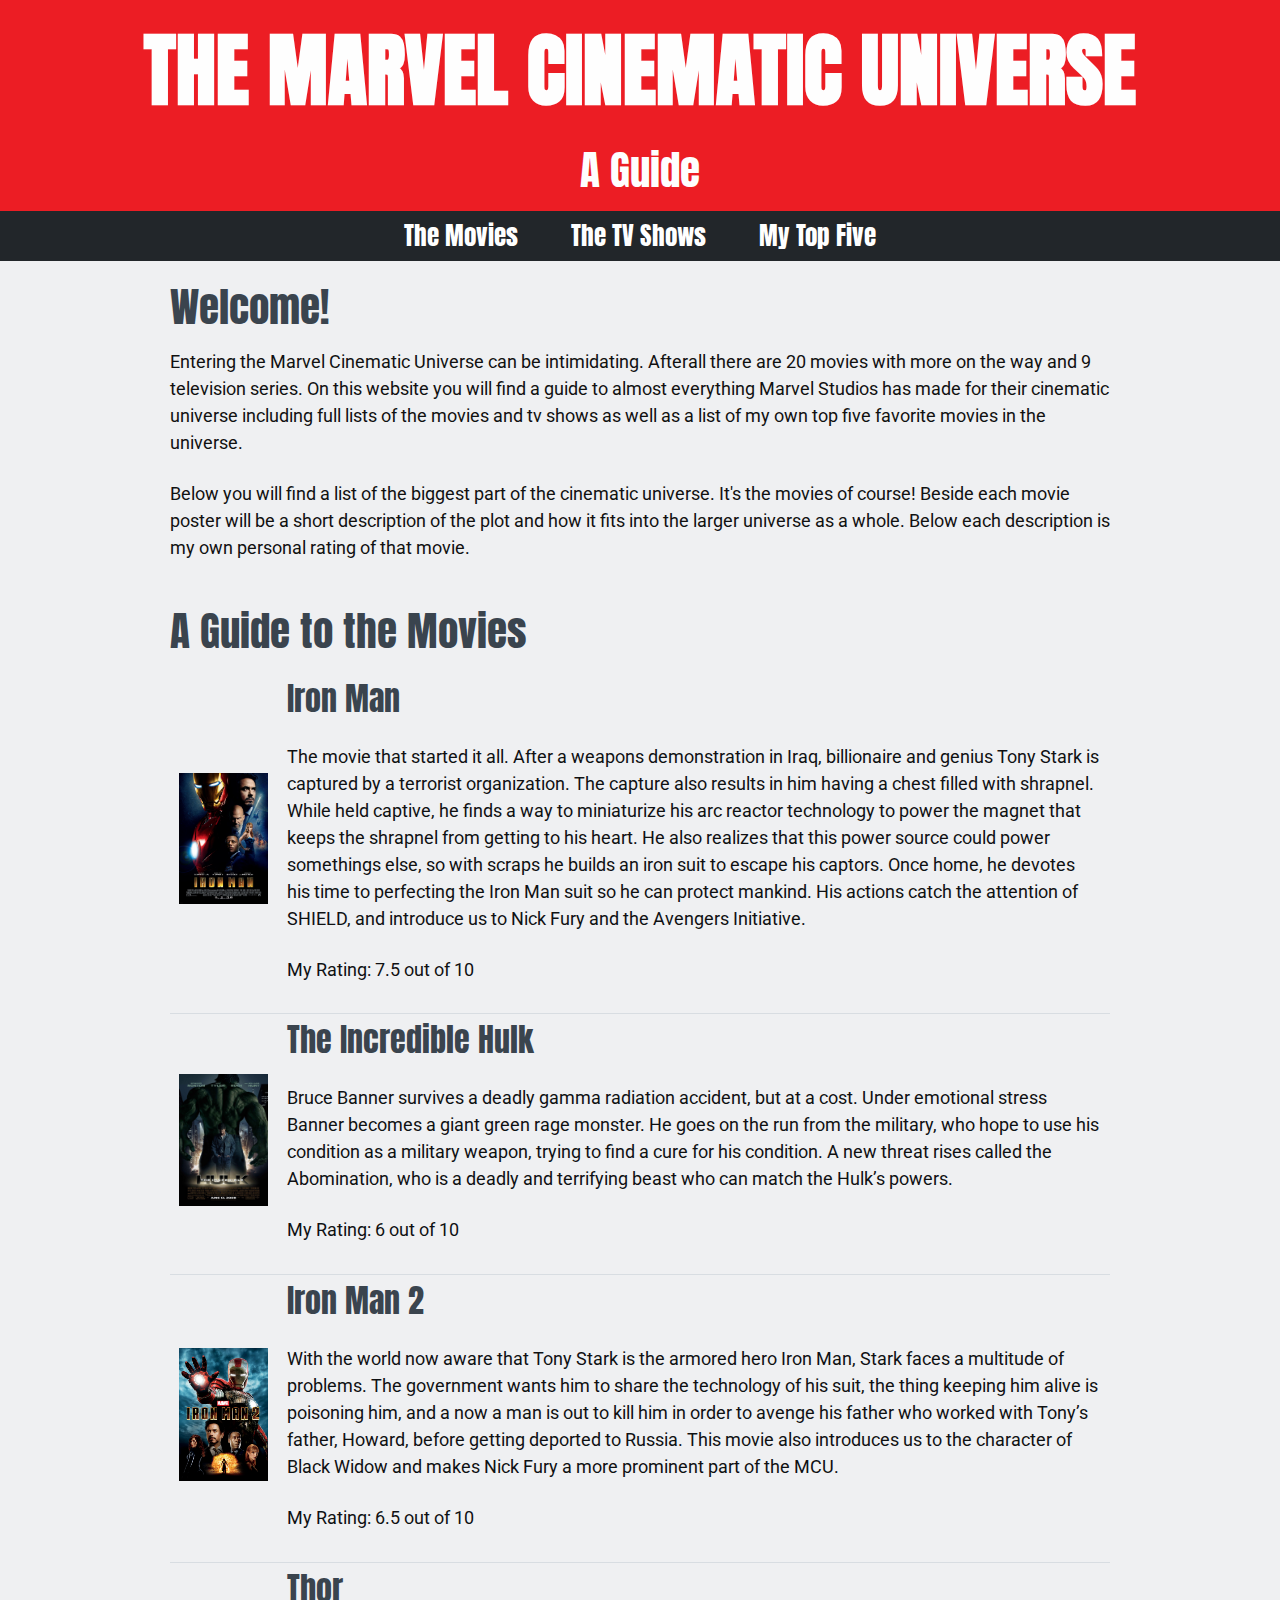
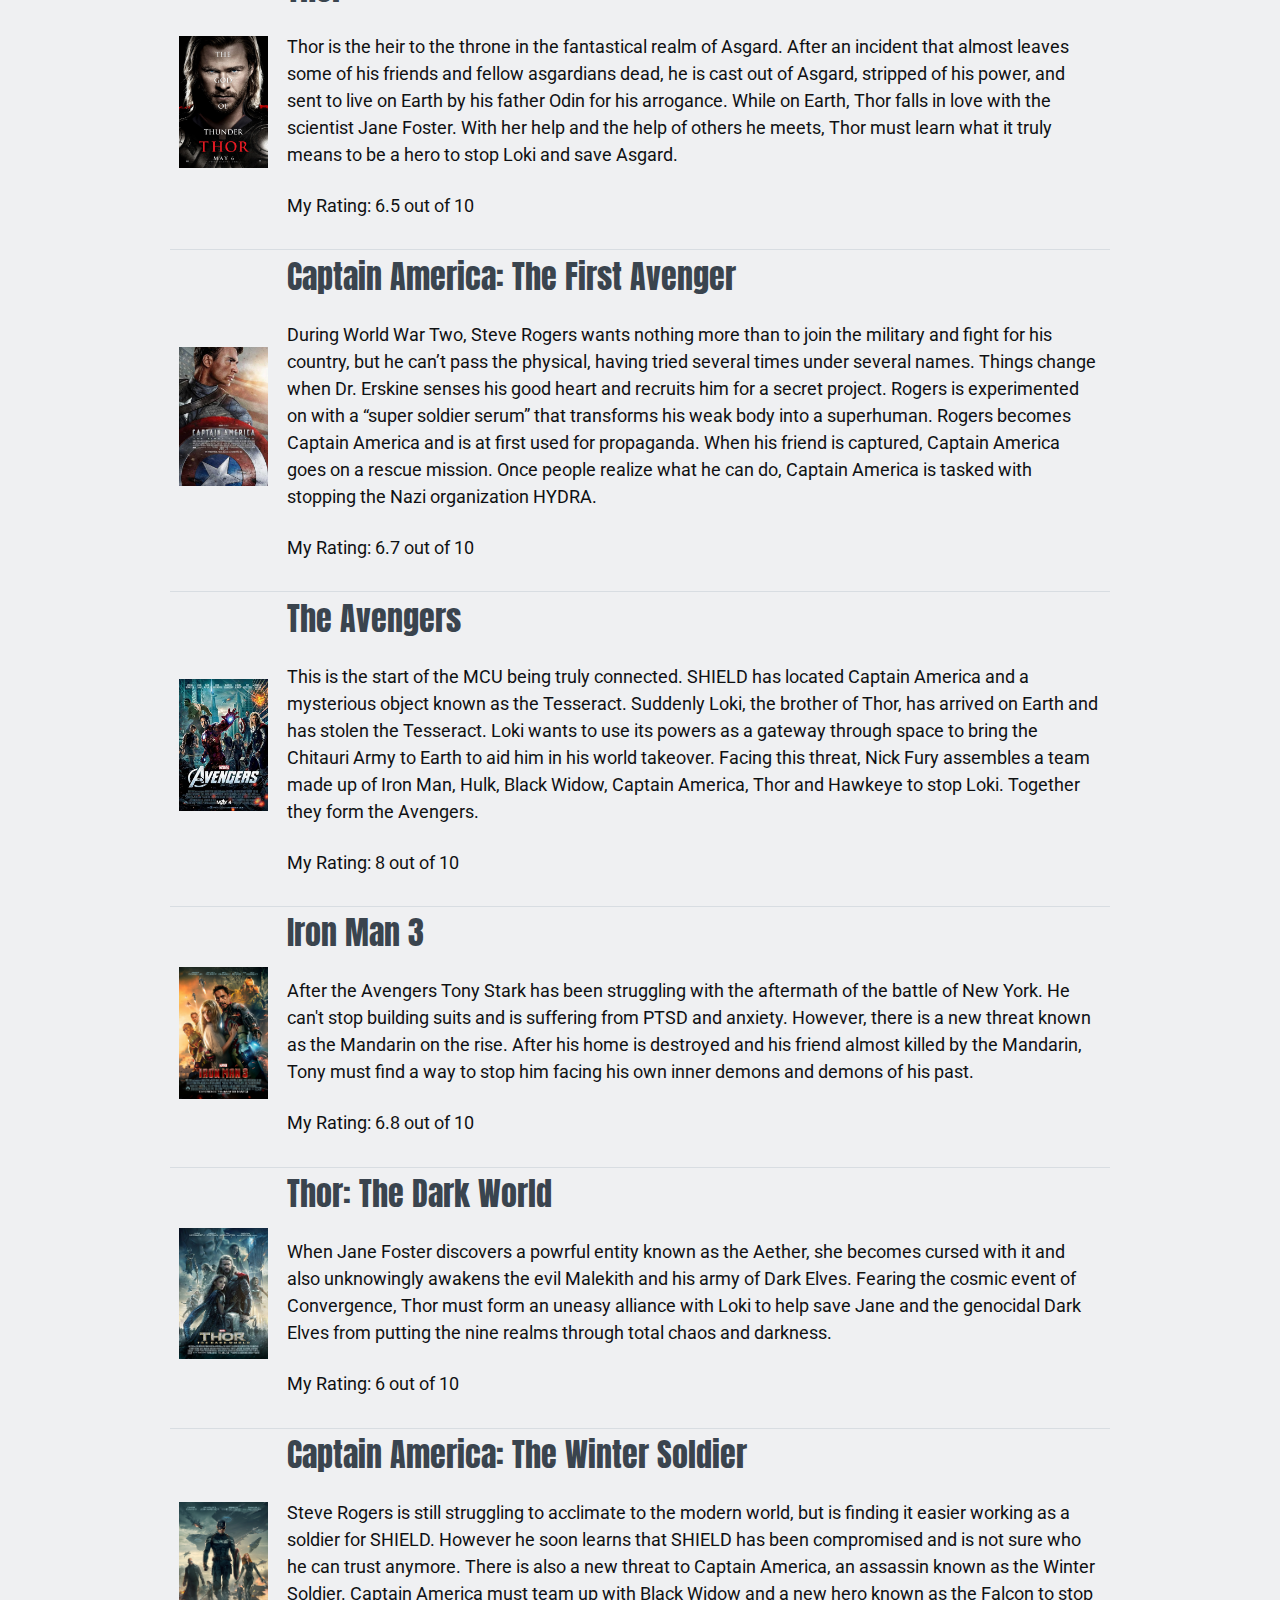
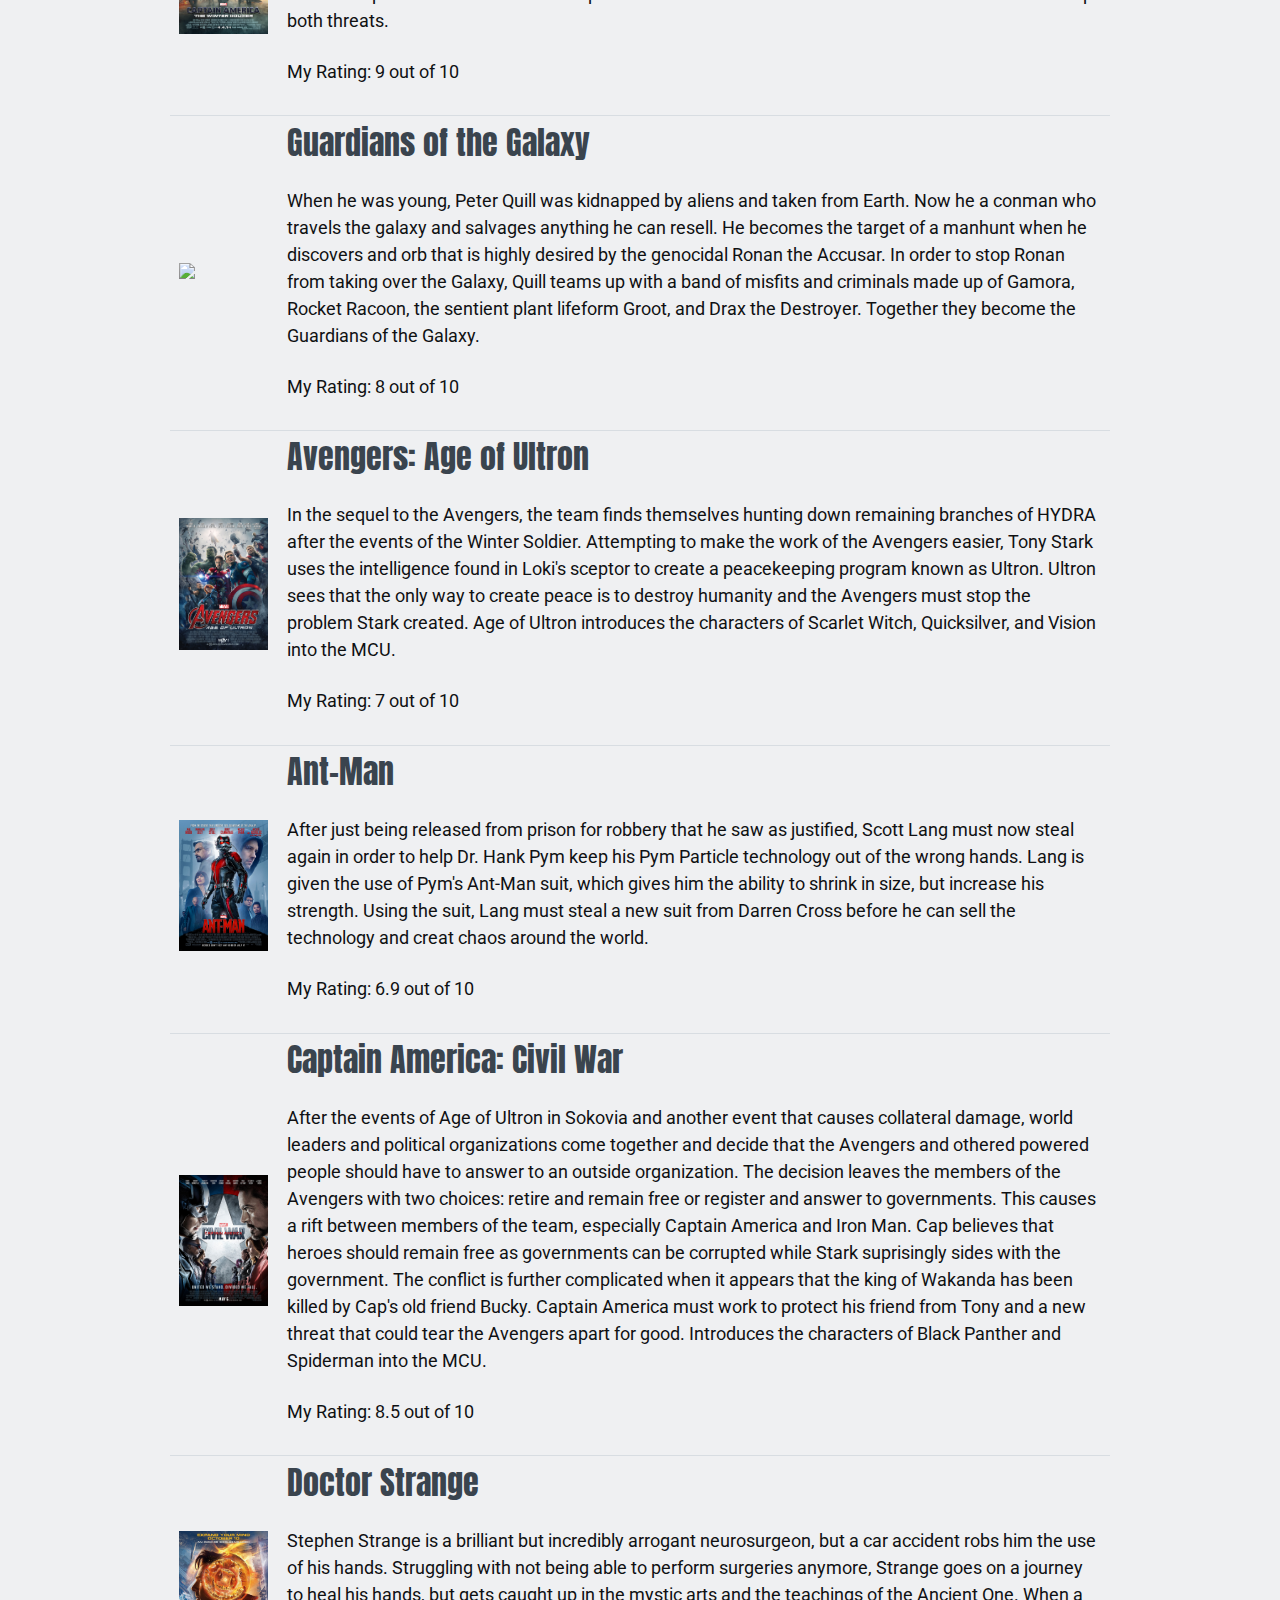
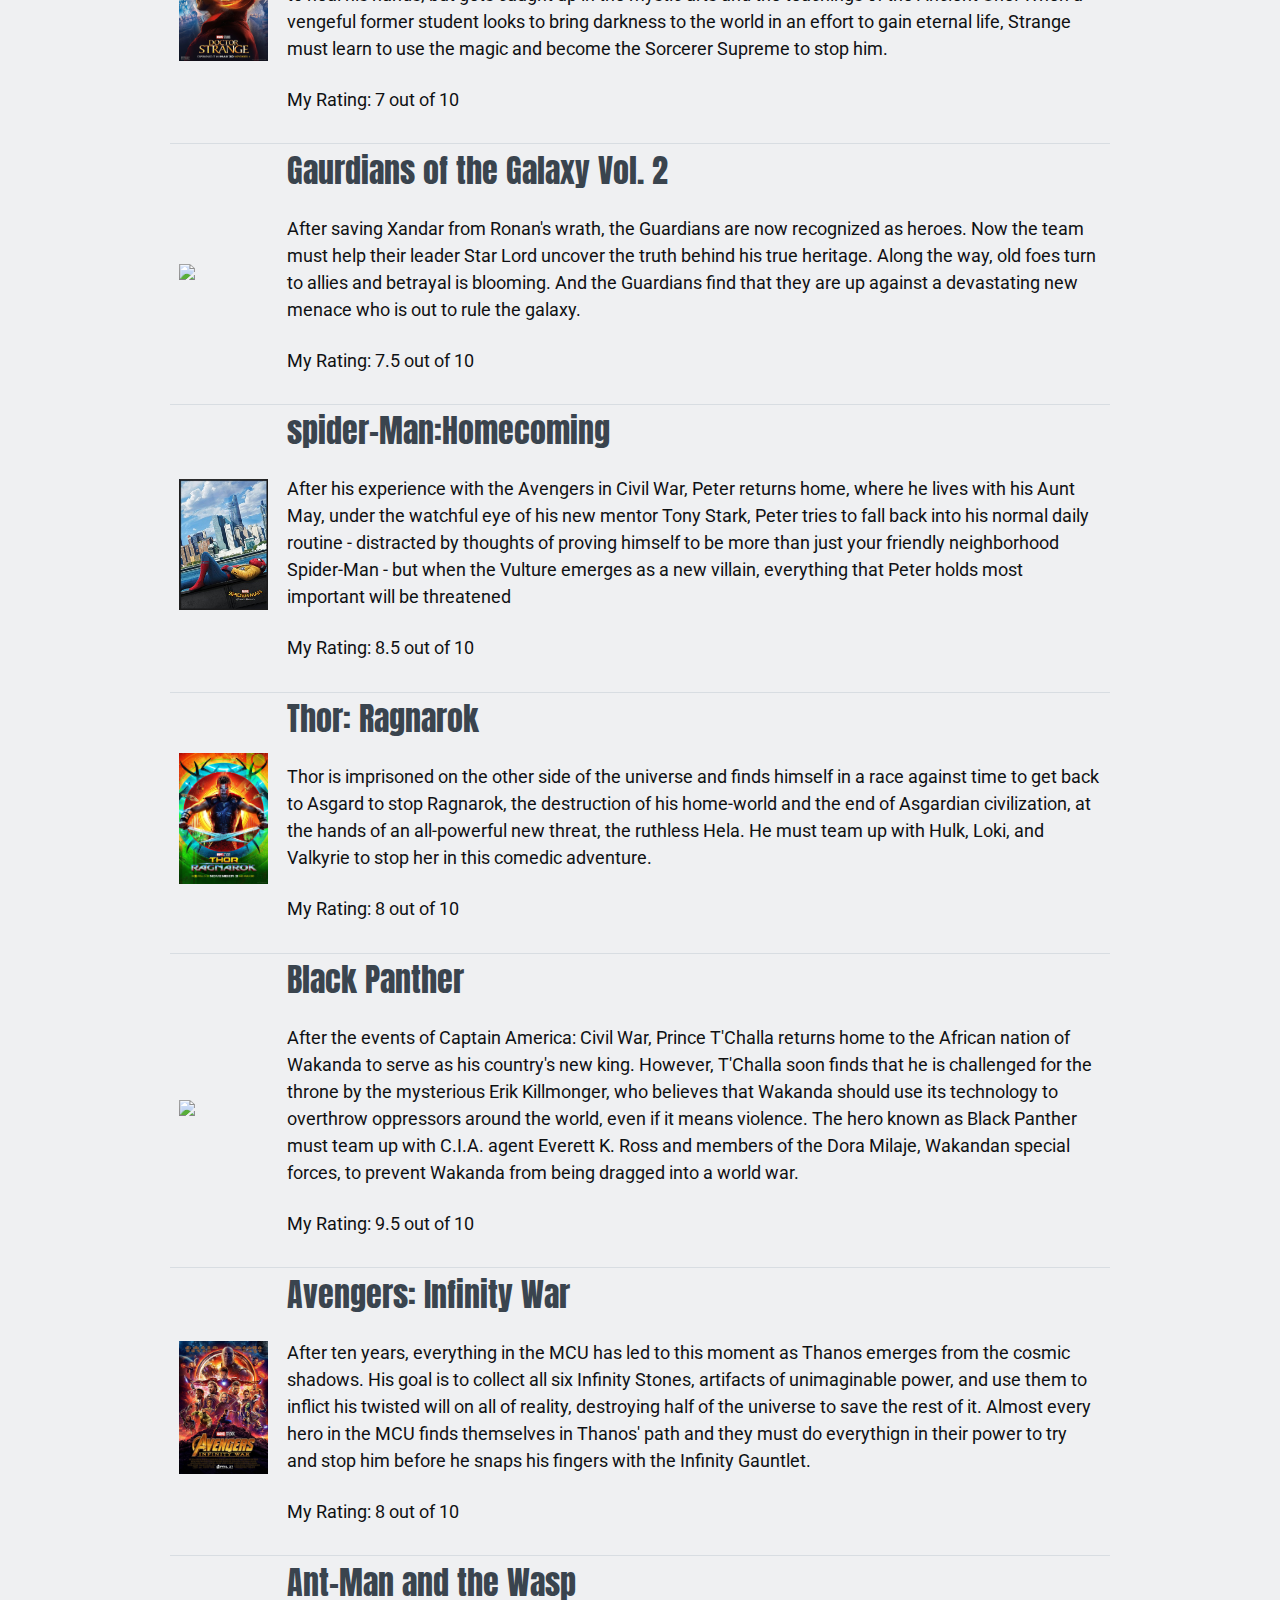
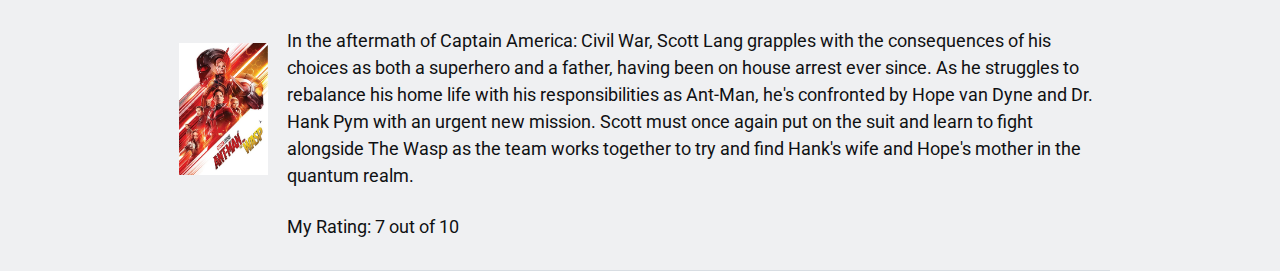
==== commit 194b0a48: "Update index.html" ====
--- a/index.html
+++ b/index.html
@@ -133,7 +133,7 @@
             <tr>
               <td><img src="images/civil_war.jpg"  width="900"></td>
               <td class = "info"><h3 class= "table">Captain America: Civil War</h3>
-                <p>After the events of Age of Ultron in Sokovia and another event that causes collateral damage, world leaders and political organizations come together and decide that the Avengers and othered powered people should have to answer to an outside organization. The decision leaves the members of the Avengers with two choices: retire and remain free or register and answer to governments. This causes a rift between members of the team, especially Captain America and Iron Man. Cap believes that heroes should remain free as governments can be corrupted while Stark suprisingly sides with the government. The conflict is further complicated when it appears that the king of Wakanda has been killed by Cap's old friend Bucky. Captain America must work to protect his friend from Tony and a new threat that could tear the Avengers apart for good.  </p>
+                <p>After the events of Age of Ultron in Sokovia and another event that causes collateral damage, world leaders and political organizations come together and decide that the Avengers and othered powered people should have to answer to an outside organization. The decision leaves the members of the Avengers with two choices: retire and remain free or register and answer to governments. This causes a rift between members of the team, especially Captain America and Iron Man. Cap believes that heroes should remain free as governments can be corrupted while Stark suprisingly sides with the government. The conflict is further complicated when it appears that the king of Wakanda has been killed by Cap's old friend Bucky. Captain America must work to protect his friend from Tony and a new threat that could tear the Avengers apart for good. Introduces the characters of Black Panther and Spiderman into the MCU.  </p>
                   <p> My Rating: 8.5 out of 10 </p></td>
             </tr>
             <tr>
@@ -145,62 +145,38 @@
             <tr>
               <td><img src="images/gaurdians_two.jpg" width="900"></td>
               <td class = "info"><h3 class= "table">Gaurdians of the Galaxy Vol. 2</h3>
-                <p>Morbi in ipsum imperdiet, volutpat mauris eget, egestas ligula.
-                  Fusce pellentesque metus turpis, et condimentum erat pellentesque
-                  id. Duis vehicula quam eu erat dictum, a lobortis nulla vulputate.
-                  Donec scelerisque sagittis nisi quis pharetra. Curabitur rutrum nunc
-                  vel augue convallis condimentum.</p>
-                  <p> My Rating: _ out of 10 </p></td>
+                <p>After saving Xandar from Ronan's wrath, the Guardians are now recognized as heroes. Now the team must help their leader Star Lord uncover the truth behind his true heritage. Along the way, old foes turn to allies and betrayal is blooming. And the Guardians find that they are up against a devastating new menace who is out to rule the galaxy.</p>
+                  <p> My Rating: 7.5 out of 10 </p></td>
             </tr>
             <tr>
               <td><img src="images/homecoming.jpg"  width="900"></td>
               <td class = "info"><h3 class= "table">spider-Man:Homecoming</h3>
-                <p>Morbi in ipsum imperdiet, volutpat mauris eget, egestas ligula.
-                  Fusce pellentesque metus turpis, et condimentum erat pellentesque
-                  id. Duis vehicula quam eu erat dictum, a lobortis nulla vulputate.
-                  Donec scelerisque sagittis nisi quis pharetra. Curabitur rutrum nunc
-                  vel augue convallis condimentum.</p>
-                  <p> My Rating: _ out of 10 </p> </td>
+                <p>After his experience with the Avengers in Civil War, Peter returns home, where he lives with his Aunt May, under the watchful eye of his new mentor Tony Stark, Peter tries to fall back into his normal daily routine - distracted by thoughts of proving himself to be more than just your friendly neighborhood Spider-Man - but when the Vulture emerges as a new villain, everything that Peter holds most important will be threatened</p>
+                  <p> My Rating: 8.5 out of 10 </p> </td>
             </tr>
             <tr>
               <td><img src="images/ragnorok.jpg"  width="900"></td>
               <td class = "info"><h3 class= "table">Thor: Ragnarok</h3>
-                <p>Morbi in ipsum imperdiet, volutpat mauris eget, egestas ligula.
-                  Fusce pellentesque metus turpis, et condimentum erat pellentesque
-                  id. Duis vehicula quam eu erat dictum, a lobortis nulla vulputate.
-                  Donec scelerisque sagittis nisi quis pharetra. Curabitur rutrum nunc
-                  vel augue convallis condimentum.</p>
-                  <p> My Rating: _ out of 10 </p></td>
+                <p>Thor is imprisoned on the other side of the universe and finds himself in a race against time to get back to Asgard to stop Ragnarok, the destruction of his home-world and the end of Asgardian civilization, at the hands of an all-powerful new threat, the ruthless Hela. He must team up with Hulk, Loki, and Valkyrie to stop her in this comedic adventure.</p>
+                  <p> My Rating: 8 out of 10 </p></td>
             </tr>
             <tr>
               <td><img src="images/black_panther.jpg"  width="900"></td>
               <td class = "info"><h3 class= "table">Black Panther</h3>
-                <p>Morbi in ipsum imperdiet, volutpat mauris eget, egestas ligula.
-                  Fusce pellentesque metus turpis, et condimentum erat pellentesque
-                  id. Duis vehicula quam eu erat dictum, a lobortis nulla vulputate.
-                  Donec scelerisque sagittis nisi quis pharetra. Curabitur rutrum nunc
-                  vel augue convallis condimentum.</p>
-                  <p> My Rating: _ out of 10 </p></td>
+                <p>After the events of Captain America: Civil War, Prince T'Challa returns home to the African nation of Wakanda to serve as his country's new king. However, T'Challa soon finds that he is challenged for the throne by the mysterious Erik Killmonger, who believes that Wakanda should use its technology to overthrow oppressors around the world, even if it means violence. The hero known as Black Panther must team up with C.I.A. agent Everett K. Ross and members of the Dora Milaje, Wakandan special forces, to prevent Wakanda from being dragged into a world war.</p>
+                  <p> My Rating: 9.5 out of 10 </p></td>
             </tr>
             <tr>
               <td><img src="images/infinity_war.jpg"  width="900"></td>
               <td class = "info"><h3 class= "table">Avengers: Infinity War</h3>
-                <p>Morbi in ipsum imperdiet, volutpat mauris eget, egestas ligula.
-                  Fusce pellentesque metus turpis, et condimentum erat pellentesque
-                  id. Duis vehicula quam eu erat dictum, a lobortis nulla vulputate.
-                  Donec scelerisque sagittis nisi quis pharetra. Curabitur rutrum nunc
-                  vel augue convallis condimentum.</p>
-                  <p> My Rating: _ out of 10 </p></td>
+                <p>After ten years, everything in the MCU has led to this moment as Thanos emerges from the cosmic shadows. His goal is to collect all six Infinity Stones, artifacts of unimaginable power, and use them to inflict his twisted will on all of reality, destroying half of the universe to save the rest of it. Almost every hero in the MCU finds themselves in Thanos' path and they must do everythign in their power to try and stop him before he snaps his fingers with the Infinity Gauntlet.</p>
+                  <p> My Rating: 8 out of 10 </p></td>
             </tr>
             <tr>
               <td><img src="images/antman_wasp.jpg"  width="900"></td>
               <td class = "info"><h3 class= "table">Ant-Man and the Wasp</h3>
-                <p>Morbi in ipsum imperdiet, volutpat mauris eget, egestas ligula.
-                  Fusce pellentesque metus turpis, et condimentum erat pellentesque
-                  id. Duis vehicula quam eu erat dictum, a lobortis nulla vulputate.
-                  Donec scelerisque sagittis nisi quis pharetra. Curabitur rutrum nunc
-                  vel augue convallis condimentum.</p>
-                  <p> My Rating: _ out of 10 </p></td>
+                <p>In the aftermath of Captain America: Civil War, Scott Lang grapples with the consequences of his choices as both a superhero and a father, having been on house arrest ever since. As he struggles to rebalance his home life with his responsibilities as Ant-Man, he's confronted by Hope van Dyne and Dr. Hank Pym with an urgent new mission. Scott must once again put on the suit and learn to fight alongside The Wasp as the team works together to try and find Hank's wife and Hope's mother in the quantum realm.</p>
+                  <p> My Rating: 7 out of 10 </p></td>
             </tr>
 
           </tbody>
@@ -215,11 +191,5 @@
 
 
 
-
-
-
-  <!-- include any javascript below this line -->
-
-
 </body>
 </html>
